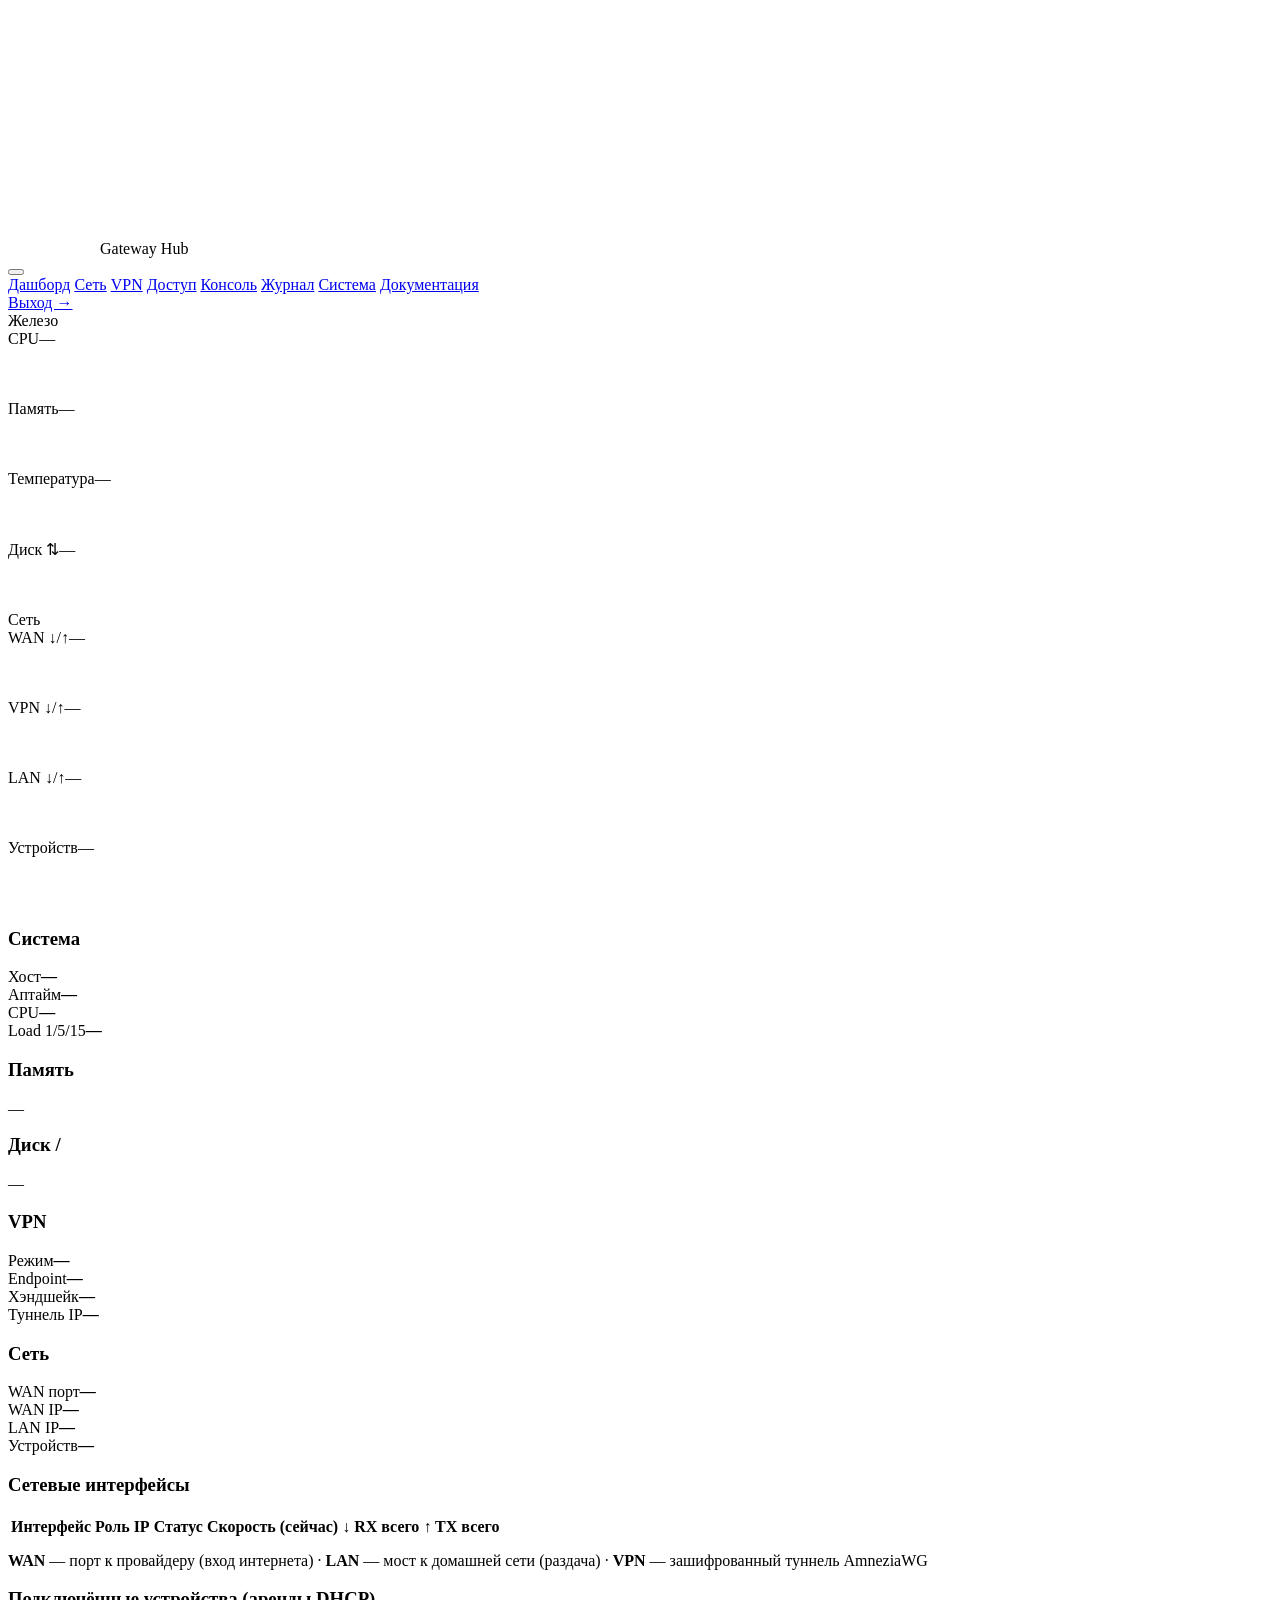
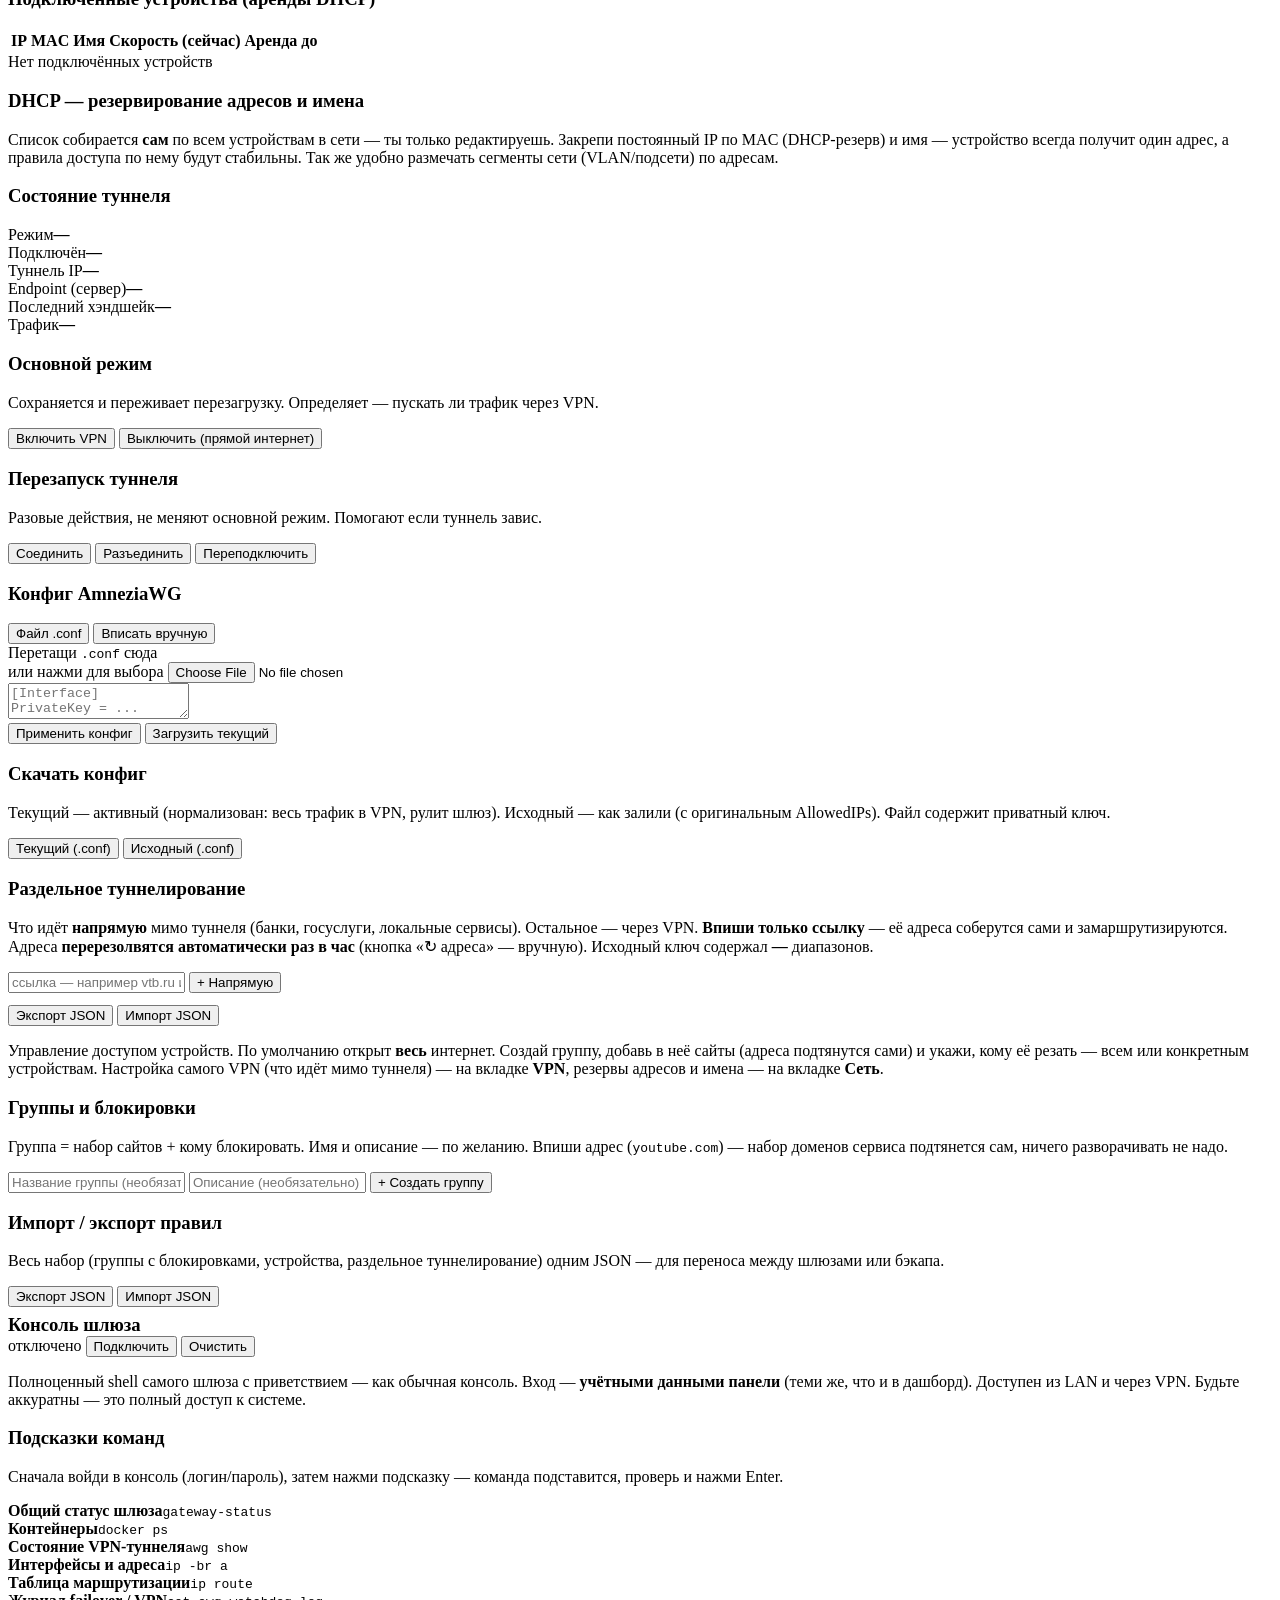
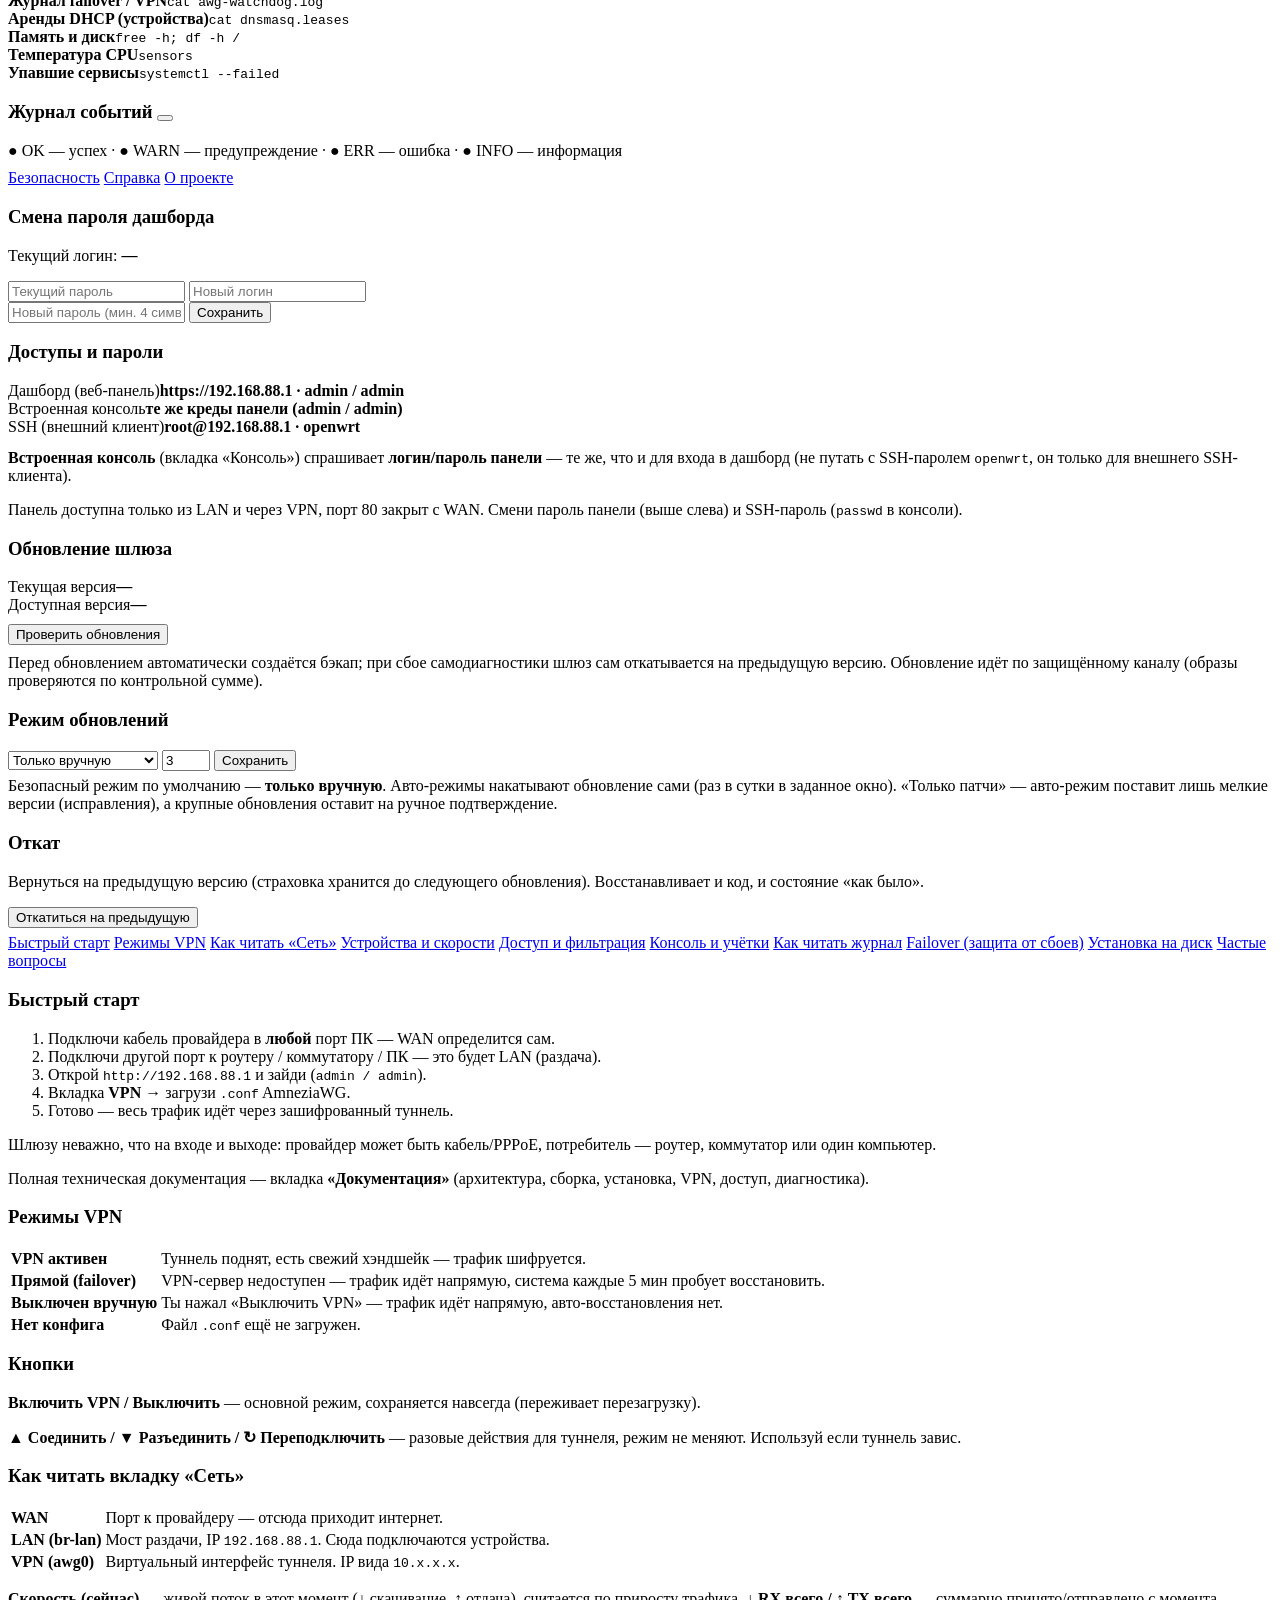
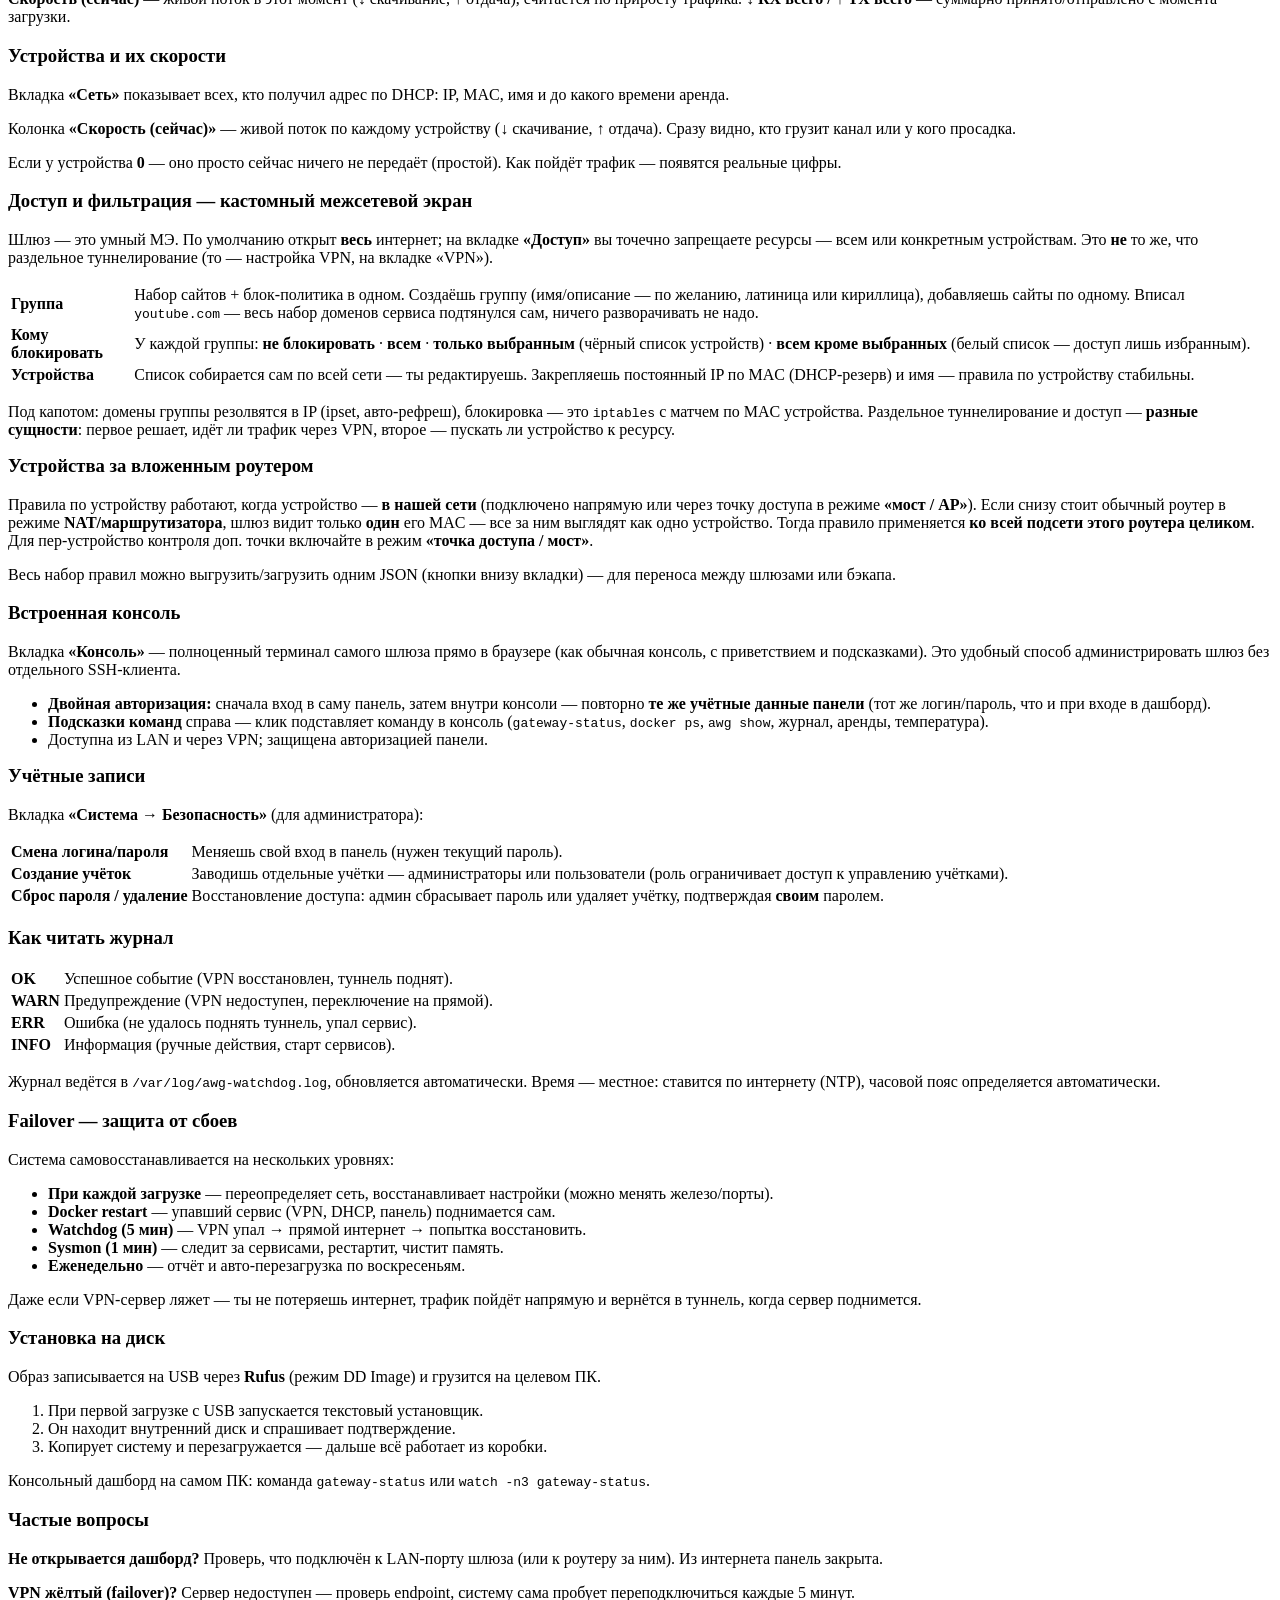
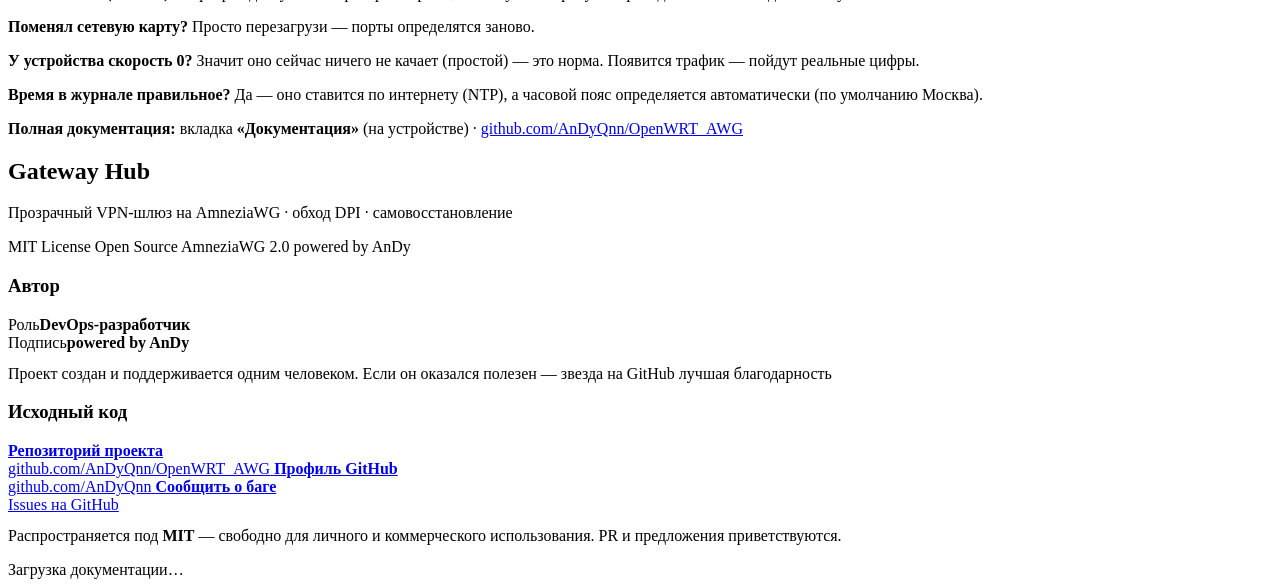
==== gateway/webui/static/index.html @ 94951dee "channel upd-code: v2.11.1 (2026-08-19)" ====
<!DOCTYPE html>
<html lang="ru">
<head>
    <meta charset="UTF-8">
    <meta name="viewport" content="width=device-width, initial-scale=1.0">
    <title>Gateway Hub</title>
    <link rel="stylesheet" href="/static/xterm.css">
    <link rel="stylesheet" href="/static/style.css">
</head>
<body>
<canvas id="fx-bg" class="fx-bg"></canvas>
<header class="topbar">
    <div class="brand"><canvas id="topbar-shield" class="topbar-shield" width="92" height="92"></canvas><span class="brand-text">Gateway Hub</span></div>
    <button id="nav-toggle" class="nav-toggle" aria-label="Меню"><span data-ic="menu"></span></button>
    <nav>
        <a href="#" data-tab="overview" class="active"><span data-ic="gauge"></span>Дашборд</a>
        <a href="#" data-tab="network"><span data-ic="split"></span>Сеть</a>
        <a href="#" data-tab="vpn"><span data-ic="lock"></span>VPN</a>
        <a href="#" data-tab="access"><span data-ic="shield"></span>Доступ</a>
        <a href="#" data-tab="console"><span data-ic="code"></span>Консоль</a>
        <a href="#" data-tab="logs"><span data-ic="list"></span>Журнал</a>
        <a href="#" data-tab="system"><span data-ic="gear"></span>Система</a>
        <a href="#" data-tab="docs"><span data-ic="book"></span>Документация</a>
    </nav>
    <div id="clock"></div>
    <a href="/logout" class="logout-btn">Выход →</a>
</header>

<main>
    <!-- ══ Дашборд ══ -->
    <section id="tab-overview" class="tab active">
        <div class="dash-section"><span data-ic="monitor"></span>Железо</div>
        <div class="kpi-row">
            <div class="kpi" data-accent="blue">
                <div class="kpi-top"><span class="kpi-label"><span data-ic="monitor"></span>CPU</span><span class="kpi-val" id="kpi-cpu">—</span></div>
                <canvas class="spark" id="spark-cpu" width="280" height="48"></canvas>
            </div>
            <div class="kpi" data-accent="purple">
                <div class="kpi-top"><span class="kpi-label"><span data-ic="box"></span>Память</span><span class="kpi-val" id="kpi-mem">—</span></div>
                <canvas class="spark" id="spark-mem" width="280" height="48"></canvas>
            </div>
            <div class="kpi" data-accent="amber">
                <div class="kpi-top"><span class="kpi-label"><span data-ic="warn"></span>Температура</span><span class="kpi-val" id="kpi-temp">—</span></div>
                <canvas class="spark" id="spark-temp" width="280" height="48"></canvas>
            </div>
            <div class="kpi" data-accent="green">
                <div class="kpi-top"><span class="kpi-label"><span data-ic="save"></span>Диск ⇅</span><span class="kpi-val small-val" id="kpi-disk">—</span></div>
                <canvas class="spark" id="spark-disk" width="280" height="48"></canvas>
            </div>
        </div>
        <div class="dash-section"><span data-ic="split"></span>Сеть</div>
        <div class="kpi-row">
            <div class="kpi" data-accent="green">
                <div class="kpi-top"><span class="kpi-label"><span data-ic="split"></span>WAN ↓/↑</span><span class="kpi-val small-val" id="kpi-net">—</span></div>
                <canvas class="spark" id="spark-net" width="280" height="48"></canvas>
            </div>
            <div class="kpi" data-accent="purple">
                <div class="kpi-top"><span class="kpi-label"><span data-ic="lock"></span>VPN ↓/↑</span><span class="kpi-val small-val" id="kpi-vpn">—</span></div>
                <canvas class="spark" id="spark-vpn" width="280" height="48"></canvas>
            </div>
            <div class="kpi" data-accent="blue">
                <div class="kpi-top"><span class="kpi-label"><span data-ic="monitor"></span>LAN ↓/↑</span><span class="kpi-val small-val" id="kpi-lan">—</span></div>
                <canvas class="spark" id="spark-lan" width="280" height="48"></canvas>
            </div>
            <div class="kpi" data-accent="amber">
                <div class="kpi-top"><span class="kpi-label"><span data-ic="user"></span>Устройств</span><span class="kpi-val" id="kpi-dev">—</span></div>
                <canvas class="spark" id="spark-dev" width="280" height="48"></canvas>
            </div>
        </div>
        <div class="grid">
            <div class="card">
                <h3>Система</h3>
                <div class="metric"><span>Хост</span><b id="sys-host">—</b></div>
                <div class="metric"><span>Аптайм</span><b id="sys-uptime">—</b></div>
                <div class="metric"><span>CPU</span><b id="sys-cpu">—</b></div>
                <div class="metric"><span>Load 1/5/15</span><b id="sys-load">—</b></div>
            </div>
            <div class="card">
                <h3>Память</h3>
                <div class="bar"><div id="mem-bar" class="bar-fill"></div></div>
                <div class="small" id="mem-text">—</div>
                <h3 style="margin-top:1rem">Диск /</h3>
                <div class="bar"><div id="disk-bar" class="bar-fill"></div></div>
                <div class="small" id="disk-text">—</div>
            </div>
            <div class="card vpn-summary">
                <h3>VPN <span id="vpn-dot" class="dot off"></span></h3>
                <div class="metric"><span>Режим</span><b id="ov-vpn-mode">—</b></div>
                <div class="metric"><span>Endpoint</span><b id="ov-vpn-endpoint">—</b></div>
                <div class="metric"><span>Хэндшейк</span><b id="ov-vpn-hs">—</b></div>
                <div class="metric"><span>Туннель IP</span><b id="ov-vpn-ip">—</b></div>
            </div>
            <div class="card">
                <h3>Сеть</h3>
                <div class="metric"><span>WAN порт</span><b id="ov-wan">—</b></div>
                <div class="metric"><span>WAN IP</span><b id="ov-wan-ip">—</b></div>
                <div class="metric"><span>LAN IP</span><b id="ov-lan-ip">—</b></div>
                <div class="metric"><span>Устройств</span><b id="ov-devices">—</b></div>
            </div>
        </div>

        <div class="dash-section" id="sec-section" style="display:none"><span data-ic="shield"></span>Безопасность</div>
        <div class="kpi-row sec-kpi-row" id="sec-kpi-row" style="display:none">
            <div class="kpi" data-accent="green" id="sec-tile-state">
                <div class="kpi-top"><span class="kpi-label"><span data-ic="shield"></span>Состояние <span class="seg-q" title="Уровень активной угрозы. Штатно — угроз нет (или атакующий уже заблокирован). Подозрение — 2+ неудачных входа от одного адреса за 10 мин. Атака — 5+ (идёт активный подбор, вот-вот блокировка). Как только адрес заблокирован — угроза нейтрализована, состояние снова Штатно.">?</span></span></div>
                <div class="sec-big" id="sec-level">—</div>
            </div>
            <div class="kpi" data-accent="amber">
                <div class="kpi-top"><span class="kpi-label"><span data-ic="bug"></span>Заблокировано IP <span class="seg-q" title="Адреса, с которых выполнялся подбор пароля — система заблокировала их в межсетевом экране. Блокируются только публичные адреса; локальная сеть и VPN не затрагиваются.">?</span></span></div>
                <div class="sec-big" id="sec-banned">0</div>
            </div>
            <div class="kpi" data-accent="blue">
                <div class="kpi-top"><span class="kpi-label"><span data-ic="lock"></span>Отбито с интернета <span class="seg-q" title="Пакеты, которые фаервол сбросил со стороны WAN — попытки достучаться до шлюза снаружи.">?</span></span></div>
                <div class="sec-big" id="sec-drops">0</div>
            </div>
            <div class="kpi" data-accent="purple">
                <div class="kpi-top"><span class="kpi-label"><span data-ic="user"></span>Неудачных входов <span class="seg-q" title="Сколько раз неверно вводили логин/пароль в панель.">?</span></span></div>
                <div class="sec-big" id="sec-fails">0</div>
            </div>
        </div>
        <div id="sec-banned-list" class="sec-banned-list" style="display:none"></div>
    </section>

    <!-- ══ Сеть (интерфейсы · подключённые · DHCP/VLAN) ══ -->
    <section id="tab-network" class="tab">
        <div class="card">
            <h3><span data-ic="split"></span>Сетевые интерфейсы</h3>
            <table id="netif-table">
                <thead><tr><th>Интерфейс</th><th>Роль</th><th>IP</th><th>Статус</th><th>Скорость (сейчас)</th><th>↓ RX всего</th><th>↑ TX всего</th></tr></thead>
                <tbody id="netif-body"></tbody>
            </table>
            <div class="small" style="margin-top:0.8rem">
                <b style="color:var(--accent)">WAN</b> — порт к провайдеру (вход интернета) ·
                <b style="color:var(--good)">LAN</b> — мост к домашней сети (раздача) ·
                <b style="color:var(--warn)">VPN</b> — зашифрованный туннель AmneziaWG
            </div>
        </div>

        <div class="card">
            <h3><span data-ic="monitor"></span>Подключённые устройства <span class="small">(аренды DHCP)</span></h3>
            <table id="dev-table">
                <thead><tr><th>IP</th><th>MAC</th><th>Имя</th><th>Скорость (сейчас)</th><th>Аренда до</th></tr></thead>
                <tbody id="dev-body"></tbody>
            </table>
            <div id="dev-empty" class="small">Нет подключённых устройств</div>
        </div>

        <div class="card">
            <h3><span data-ic="save"></span>DHCP — резервирование адресов и имена</h3>
            <p class="small">Список собирается <b>сам</b> по всем устройствам в сети — ты только редактируешь.
            Закрепи постоянный IP по MAC (DHCP-резерв) и имя — устройство всегда получит один адрес,
            а правила доступа по нему будут стабильны. Так же удобно размечать сегменты сети (VLAN/подсети) по адресам.</p>
            <div id="hosts-list" class="acc-list"></div>
        </div>
    </section>

    <!-- ══ VPN ══ -->
    <section id="tab-vpn" class="tab">
        <div class="grid">
            <div class="card">
                <h3>Состояние туннеля <span id="vpn-dot2" class="dot off"></span></h3>
                <div class="metric"><span>Режим</span><b id="vpn-mode">—</b></div>
                <div class="metric"><span>Подключён</span><b id="vpn-connected">—</b></div>
                <div class="metric"><span>Туннель IP</span><b id="vpn-ip">—</b></div>
                <div class="metric"><span>Endpoint (сервер)</span><b id="vpn-endpoint">—</b></div>
                <div class="metric"><span>Последний хэндшейк</span><b id="vpn-hs">—</b></div>
                <div class="metric"><span>Трафик</span><b id="vpn-transfer">—</b></div>

                <h3 style="margin-top:1.2rem">Основной режим</h3>
                <p class="small">Сохраняется и переживает перезагрузку. Определяет — пускать ли трафик через VPN.</p>
                <div class="btns">
                    <button class="success" onclick="vpnMode('vpn_enable')"><span data-ic="lock"></span> Включить VPN</button>
                    <button class="danger" onclick="vpnMode('vpn_disable')"><span data-ic="unlock"></span> Выключить (прямой интернет)</button>
                </div>

                <h3 style="margin-top:1.2rem">Перезапуск туннеля</h3>
                <p class="small">Разовые действия, не меняют основной режим. Помогают если туннель завис.</p>
                <div class="btns">
                    <button onclick="vpnAction('up')" title="Установить соединение с VPN-сервером"><span data-ic="power"></span> Соединить</button>
                    <button onclick="vpnAction('down')" title="Разорвать соединение с VPN-сервером"><span data-ic="plug"></span> Разъединить</button>
                    <button onclick="vpnAction('restart')" title="Разъединить и соединить заново"><span data-ic="refresh"></span> Переподключить</button>
                </div>
            </div>

            <div class="card">
                <h3>Конфиг AmneziaWG</h3>
                <div class="tabs-mini">
                    <button class="tab-mini active" data-ct="file" onclick="switchConfTab('file')">Файл .conf</button>
                    <button class="tab-mini" data-ct="text" onclick="switchConfTab('text')">Вписать вручную</button>
                </div>

                <div id="ct-file" class="ct-pane active">
                    <div id="drop" class="drop">
                        Перетащи <code>.conf</code> сюда<br>или нажми для выбора
                        <input type="file" id="conf-file" accept=".conf">
                    </div>
                </div>

                <div id="ct-text" class="ct-pane">
                    <textarea id="conf-textarea" class="conf-textarea" spellcheck="false"
                        placeholder="[Interface]&#10;PrivateKey = ...&#10;Address = 10.x.x.x/32&#10;Jc = ...&#10;&#10;[Peer]&#10;PublicKey = ...&#10;Endpoint = host:port&#10;AllowedIPs = 0.0.0.0/0"></textarea>
                    <div class="btns">
                        <button class="success" onclick="applyConfText()">Применить конфиг</button>
                        <button onclick="loadCurrentConf()">Загрузить текущий</button>
                    </div>
                </div>

                <div id="conf-result" class="small" style="margin-top:0.6rem"></div>

                <h3 style="margin-top:1.2rem">Скачать конфиг</h3>
                <p class="small">Текущий — активный (нормализован: весь трафик в VPN, рулит шлюз). Исходный — как залили (с оригинальным AllowedIPs). Файл содержит приватный ключ.</p>
                <div class="btns">
                    <button onclick="downloadConf('current')"><span data-ic="import"></span> Текущий (.conf)</button>
                    <button onclick="downloadConf('original')"><span data-ic="import"></span> Исходный (.conf)</button>
                </div>
            </div>

            <div class="card">
                <h3><span data-ic="split"></span>Раздельное туннелирование</h3>
                <p class="small">Что идёт <b style="color:var(--good)">напрямую</b> мимо туннеля (банки, госуслуги, локальные сервисы). Остальное — через VPN. <b>Впиши только ссылку</b> — её адреса соберутся сами и замаршрутизируются. Адреса <b>перерезолвятся автоматически раз в час</b> (кнопка «↻ адреса» — вручную). Исходный ключ содержал <b id="vpn-route-count">—</b> диапазонов.</p>
                <div class="grp-create">
                    <input type="text" id="split-new" class="access-input" placeholder="ссылка — например vtb.ru или gosuslugi.ru" onkeydown="if(event.key==='Enter')splitCreate()">
                    <button class="success" onclick="splitCreate()">+ Напрямую</button>
                </div>
                <div id="split-result" class="small" style="margin-top:.3rem"></div>
                <div id="split-list" class="acc-list"></div>

                <div class="btns" style="margin-top:.8rem">
                    <button type="button" onclick="splitExport()"><span data-ic="import"></span> Экспорт JSON</button>
                    <button type="button" class="filebtn" onclick="document.getElementById('split-import-file').click()"><span data-ic="upload"></span> Импорт JSON</button>
                    <input type="file" id="split-import-file" accept=".json,application/json" style="display:none">
                </div>
                <div id="split-import-result" class="small" style="margin-top:.4rem"></div>

                <details id="routed-box" style="margin-top:0.9rem; display:none">
                    <summary class="small">Обход, зашитый в ключ — <span id="routed-count">0</span> диапазонов (дырки)</summary>
                    <p class="small">Эти адреса в ключе шли <b style="color:var(--good)">напрямую</b> (дырки в AllowedIPs). При загрузке ключа они <b>собираются в список выше автоматически</b> — с дедупом и схлопыванием. Кнопка — пересобрать вручную.</p>
                    <div class="btns">
                        <button class="success" onclick="splitFromKey()"><span data-ic="import"></span> Собрать обход из ключа</button>
                    </div>
                    <div id="split-fromkey-result" class="small" style="margin-top:.3rem"></div>
                    <div id="routed-list" class="access-list" style="margin-top:.3rem"></div>
                </details>
            </div>
        </div>
    </section>

    <!-- ══ Доступ (межсетевой экран: группы + правила) ══ -->
    <section id="tab-access" class="tab">
        <p class="small access-intro">Управление доступом устройств. По умолчанию открыт <b>весь</b> интернет.
        Создай группу, добавь в неё сайты (адреса подтянутся сами) и укажи, кому её резать — всем или
        конкретным устройствам. Настройка самого VPN (что идёт мимо туннеля) — на вкладке <b>VPN</b>,
        резервы адресов и имена — на вкладке <b>Сеть</b>.</p>

        <div class="card">
            <h3><span data-ic="box"></span>Группы и блокировки</h3>
            <p class="small">Группа = набор сайтов + кому блокировать. Имя и описание — по желанию. Впиши адрес
            (<code>youtube.com</code>) — набор доменов сервиса подтянется сам, ничего разворачивать не надо.</p>
            <div class="grp-create">
                <input type="text" id="grp-new-name" class="access-input" placeholder="Название группы (необязательно)">
                <input type="text" id="grp-new-desc" class="access-input" placeholder="Описание (необязательно)">
                <button class="success" onclick="grpCreate()">+ Создать группу</button>
            </div>
            <div id="grp-create-result" class="small" style="margin-top:.4rem"></div>
            <div id="groups-list" class="acc-list"></div>
        </div>

        <div class="card">
            <h3><span data-ic="save"></span>Импорт / экспорт правил</h3>
            <p class="small">Весь набор (группы с блокировками, устройства, раздельное туннелирование) одним JSON — для переноса между шлюзами или бэкапа.</p>
            <div class="btns">
                <button type="button" onclick="accessExport()"><span data-ic="import"></span> Экспорт JSON</button>
                <button type="button" class="filebtn" onclick="document.getElementById('access-import-file').click()"><span data-ic="upload"></span> Импорт JSON</button>
                <input type="file" id="access-import-file" accept=".json,application/json" style="display:none">
            </div>
            <div id="import-result" class="small" style="margin-top:.4rem"></div>
        </div>
    </section>

    <!-- ══ Консоль (интерактивный терминал шлюза) ══ -->
    <section id="tab-console" class="tab">
        <div class="term-wrap">
            <div class="card term-card">
                <div class="term-head">
                    <h3 style="margin:0"><span data-ic="code"></span>Консоль шлюза</h3>
                    <span id="term-status" class="term-status off">отключено</span>
                    <span class="term-spacer"></span>
                    <button class="mini" id="term-connect-btn" onclick="termConnect()">Подключить</button>
                    <button class="mini" onclick="termClear()">Очистить</button>
                </div>
                <p class="small">Полноценный shell самого шлюза с приветствием — как обычная консоль. Вход —
                <b>учётными данными панели</b> (теми же, что и в дашборд). Доступен из LAN и через VPN.
                Будьте аккуратны — это полный доступ к системе.</p>
                <div id="terminal" class="terminal"></div>
            </div>

            <aside class="card term-hints">
                <h3><span data-ic="list"></span>Подсказки команд</h3>
                <p class="small">Сначала войди в консоль (логин/пароль), затем нажми подсказку — команда подставится, проверь и нажми Enter.</p>
                <div class="hint" onclick="termCmd('gateway-status')"><b>Общий статус шлюза</b><code class="hint-cmd">gateway-status</code></div>
                <div class="hint" onclick="termCmd('docker ps')"><b>Контейнеры</b><code class="hint-cmd">docker ps</code></div>
                <div class="hint" onclick="termCmd('docker exec gw-awg awg show')"><b>Состояние VPN-туннеля</b><code class="hint-cmd">awg show</code></div>
                <div class="hint" onclick="termCmd('ip -br a')"><b>Интерфейсы и адреса</b><code class="hint-cmd">ip -br a</code></div>
                <div class="hint" onclick="termCmd('ip route')"><b>Таблица маршрутизации</b><code class="hint-cmd">ip route</code></div>
                <div class="hint" onclick="termCmd('cat /var/log/awg-watchdog.log')"><b>Журнал failover / VPN</b><code class="hint-cmd">cat awg-watchdog.log</code></div>
                <div class="hint" onclick="termCmd('cat /var/lib/misc/dnsmasq.leases')"><b>Аренды DHCP (устройства)</b><code class="hint-cmd">cat dnsmasq.leases</code></div>
                <div class="hint" onclick="termCmd('free -h; df -h /')"><b>Память и диск</b><code class="hint-cmd">free -h; df -h /</code></div>
                <div class="hint" onclick="termCmd('sensors 2>/dev/null || cat /sys/class/thermal/thermal_zone*/temp')"><b>Температура CPU</b><code class="hint-cmd">sensors</code></div>
                <div class="hint" onclick="termCmd('systemctl --failed')"><b>Упавшие сервисы</b><code class="hint-cmd">systemctl --failed</code></div>
            </aside>
        </div>
    </section>

    <!-- ══ Журнал ══ -->
    <section id="tab-logs" class="tab">
        <div class="card" id="report-card" style="display:none">
            <h3><span data-ic="gauge"></span>Еженедельный отчёт</h3>
            <p class="small">Формируется автоматически по воскресеньям (аптайм VPN, failover, рестарты). Журнал самоочищается — ротация при росте свыше 1 МБ (последние 2000 строк).</p>
            <div class="grid">
                <div class="metric"><span>Аптайм VPN</span><b id="rep-uptime">—</b></div>
                <div class="metric"><span>Failover за период</span><b id="rep-failover">—</b></div>
                <div class="metric"><span>Восстановлений VPN</span><b id="rep-recovery">—</b></div>
                <div class="metric"><span>Рестартов сервисов</span><b id="rep-restarts">—</b></div>
                <div class="metric"><span>Устройств</span><b id="rep-devices">—</b></div>
                <div class="metric"><span>Сформирован</span><b id="rep-generated">—</b></div>
            </div>
        </div>
        <div class="card">
            <h3>Журнал событий <button class="mini" onclick="loadLogs()"><span data-ic="refresh"></span></button></h3>
            <div class="small" style="margin-bottom:0.6rem">
                <span style="color:var(--good)">●</span> OK — успех ·
                <span style="color:var(--warn)">●</span> WARN — предупреждение ·
                <span style="color:var(--bad)">●</span> ERR — ошибка ·
                <span style="color:var(--fg)">●</span> INFO — информация
            </div>
            <div id="log-box" class="log-box"></div>
        </div>
    </section>

    <!-- ══ Система (Безопасность · Справка · О проекте) ══ -->
    <section id="tab-system" class="tab">
        <div class="subnav" id="sys-subnav">
            <a href="#" class="subnav-link active" data-sys="security">Безопасность</a>
            <a href="#" class="subnav-link" data-sys="update" id="sys-update-link" style="display:none">Обновление</a>
            <a href="#" class="subnav-link" data-sys="help">Справка</a>
            <a href="#" class="subnav-link" data-sys="about">О проекте</a>
        </div>

        <!-- Безопасность -->
        <div class="sys-panel active" id="sys-security">
            <div class="grid">
                <div class="card" style="max-width:480px">
                    <h3><span data-ic="lock"></span>Смена пароля дашборда</h3>
                    <p class="small">Текущий логин: <b id="cur-user">—</b></p>
                    <form id="creds-form" onsubmit="changeCreds(event)">
                        <input type="password" id="cur-pass" placeholder="Текущий пароль" required>
                        <input type="text" id="new-user" placeholder="Новый логин" autocomplete="username" required>
                        <input type="password" id="new-pass" placeholder="Новый пароль (мин. 4 символа)" autocomplete="new-password" required>
                        <button type="submit" class="success">Сохранить</button>
                    </form>
                    <div id="creds-result" class="small" style="margin-top:0.8rem"></div>
                </div>
                <div class="card">
                    <h3><span data-ic="shield"></span>Доступы и пароли</h3>
                    <div class="metric"><span>Дашборд (веб-панель)</span><b>https://192.168.88.1 · admin / admin</b></div>
                    <div class="metric"><span>Встроенная консоль</span><b>те же креды панели (admin / admin)</b></div>
                    <div class="metric"><span>SSH (внешний клиент)</span><b>root@192.168.88.1 · openwrt</b></div>
                    <p class="small" style="margin-top:0.8rem">
                        <span data-ic="lock"></span> <b>Встроенная консоль</b> (вкладка «Консоль») спрашивает
                        <b>логин/пароль панели</b> — те же, что и для входа в дашборд (не путать с SSH-паролем
                        <code>openwrt</code>, он только для внешнего SSH-клиента).
                    </p>
                    <p class="small">
                        <span data-ic="warn"></span> Панель доступна только из LAN и через VPN, порт 80 закрыт с WAN.
                        Смени пароль панели (выше слева) и SSH-пароль (<code>passwd</code> в консоли).
                    </p>
                </div>
            </div>

            <div class="card" id="accounts-card" style="display:none; margin-top:1rem">
                <h3><span data-ic="user"></span>Учётные записи панели</h3>
                <p class="small">Заводите отдельные учётки для администраторов и пользователей. Сброс пароля
                и удаление подтверждаются <b>вашим паролем администратора</b> (восстановление доступа).</p>
                <div id="users-list" class="acc-list"></div>
                <h3 style="margin-top:1rem">Новая учётная запись</h3>
                <div class="grp-create">
                    <input type="text" id="nu-name" class="access-input" placeholder="Логин" autocomplete="off">
                    <input type="password" id="nu-pass" class="access-input" placeholder="Пароль (мин. 4)" autocomplete="new-password">
                    <select id="nu-role" class="access-input" style="flex:0 0 150px">
                        <option value="user">Модератор (только просмотр)</option>
                        <option value="admin">Администратор (полный доступ)</option>
                    </select>
                    <input type="password" id="nu-admin" class="access-input" placeholder="Ваш пароль (админ)" autocomplete="off">
                    <button class="success" onclick="userCreate()">+ Создать</button>
                </div>
                <div id="nu-result" class="small" style="margin-top:0.4rem"></div>
            </div>

            <div class="card" id="backups-card" style="display:none; margin-top:1rem">
                <h3><span data-ic="save"></span>Резервные копии</h3>
                <p class="small">Снимок состояния шлюза (VPN-конфиг и ключи, правила доступа, учётки, аренды DHCP).
                Создаётся <b>ежедневно автоматически</b> и перед обновлениями; можно создать вручную, скачать,
                восстановить или загрузить чужой. <span data-ic="warn"></span> Содержит <b>приватные ключи</b> — храните бережно.</p>
                <div class="btns">
                    <button class="success" onclick="backupCreate()"><span data-ic="save"></span> Создать бэкап</button>
                    <button class="filebtn" onclick="document.getElementById('backup-upload-file').click()"><span data-ic="upload"></span> Загрузить бэкап</button>
                    <input type="file" id="backup-upload-file" accept=".gz,application/gzip" style="display:none">
                </div>
                <div id="backup-result" class="small" style="margin-top:0.4rem"></div>
                <div id="backups-list" class="acc-list" style="margin-top:0.6rem"></div>
            </div>

            <div class="card" id="power-card" style="display:none; margin-top:1rem">
                <h3><span data-ic="power"></span>Питание и обслуживание</h3>
                <p class="small">Управление шлюзом из панели. Перезагрузка/выключение разрывают связь через
                туннель на время недоступности. Доступно только администратору, действия пишутся в журнал.</p>
                <div class="btns">
                    <button onclick="sysRestartServices()"><span data-ic="refresh"></span> Перезапустить сервисы</button>
                    <button class="danger" onclick="sysReboot()"><span data-ic="power"></span> Перезагрузить шлюз</button>
                    <button class="danger" onclick="sysPoweroff()"><span data-ic="plug"></span> Выключить шлюз</button>
                </div>
                <p class="small" style="margin-top:0.6rem"><span data-ic="warn"></span> <b>Перезапуск сервисов</b> — мягко
                (VPN/DHCP/панель, без перезагрузки ОС). <b>Перезагрузка</b> — шлюз вернётся сам через ~1–2 мин.
                <b>Выключение</b> — после него включить шлюз можно будет <b>только физически</b> (удалённо — нет),
                требует ввода слова «выключить».</p>
            </div>

            <div class="card" id="ssh-card" style="display:none; margin-top:1rem">
                <h3><span data-ic="code"></span>SSH-доступ (консоль администратора)</h3>
                <p class="small">Вход в shell сервера по SSH. Со стороны интернета (WAN) порт <b>закрыт фаерволом</b> —
                заходить только из локальной сети или через VPN-туннель. Нестандартный порт уменьшает шум от ботов.</p>
                <div class="grp-create" style="align-items:center">
                    <span class="small">Текущий порт:&nbsp;<b id="ssh-port-cur">—</b></span>
                    <input id="ssh-port-new" class="access-input" type="number" min="1" max="65535" placeholder="новый порт" style="flex:0 0 220px">
                    <button class="success" onclick="sshPortChange()"><span data-ic="save"></span> Изменить порт</button>
                </div>
                <div id="ssh-port-result" class="small" style="margin-top:0.4rem"></div>
                <p class="small" style="margin-top:0.4rem"><span data-ic="warn"></span> Смена порта подтверждается
                <b>паролем администратора</b>. Текущие SSH-сессии не оборвутся; новый порт — для новых подключений.
                После смены подключайся к новому порту: <code>ssh -p ПОРТ root@192.168.88.1</code>.</p>
            </div>

            <div class="card" id="console-card" style="display:none; margin-top:1rem">
                <h3><span data-ic="lock"></span>Консоль и SSH — пароль и ключи</h3>
                <p class="small">Доступ к shell сервера по SSH (логин <b>root</b>). Два способа входа — можно
                использовать любой или оба: по <b>паролю</b> или по <b>SSH-ключу</b>.</p>

                <h3 style="margin-top:.8rem; font-size:.95rem">Пароль root (для входа по SSH)</h3>
                <div class="grp-create">
                    <input type="password" id="root-pass-new" class="access-input" style="flex:0 0 240px" placeholder="новый пароль root (мин. 6)">
                    <button class="success" onclick="rootPassChange()"><span data-ic="save"></span> Сменить пароль</button>
                </div>
                <div id="root-pass-result" class="small" style="margin-top:.3rem"></div>

                <h3 style="margin-top:1rem; font-size:.95rem">SSH-ключи <span class="seg-q" title="Публичный ключ — это «замок», который кладётся на сервер; приватный (секретный) остаётся у тебя на компе. Сервер пускает того, у кого есть парный приватный ключ — пароль вводить не нужно. Это надёжнее пароля (нечего подобрать).">?</span></h3>
                <div id="ssh-keys-list" class="acc-list"></div>
                <div class="btns" style="margin-top:.6rem">
                    <button class="success" onclick="sshKeyGen()"><span data-ic="plus"></span> Сгенерировать ключ на сервере</button>
                </div>
                <p class="small" style="margin-top:.4rem">Проще всего — <b>сгенерировать ключ прямо здесь</b>: сервер создаст пару,
                публичную часть добавит сам, а <b>приватный файл скачается тебе</b> (на сервере он не хранится). Сохрани файл —
                им и заходишь: <code>ssh -i файл -p <b id="ssh-port-inline">…</b> root@192.168.88.1</code>.</p>
                <p class="small" style="margin-top:.5rem; opacity:.8">Либо вставь готовый публичный ключ (со своего компа,
                <code>ssh-keygen -t ed25519</code> → <code>~/.ssh/id_ed25519.pub</code>):</p>
                <div class="grp-create">
                    <input type="text" id="ssh-key-new" class="access-input" style="flex:1 1 320px" placeholder="ssh-ed25519 AAAA… комментарий">
                    <button onclick="sshKeyAdd()"><span data-ic="plus"></span> Добавить ключ</button>
                </div>
                <div id="ssh-key-result" class="small" style="margin-top:.3rem"></div>
                <p class="small" style="margin-top:.5rem"><span data-ic="warn"></span> Смена пароля root подтверждается
                <b>паролем администратора панели</b>. SSH со стороны интернета закрыт фаерволом — вход только из локальной
                сети или через VPN.</p>
            </div>
        </div>

        <!-- Обновление -->
        <div class="sys-panel" id="sys-update">
            <div class="card">
                <h3><span data-ic="refresh"></span>Обновление шлюза</h3>
                <div class="metric"><span>Текущая версия</span><b id="upd-current">—</b></div>
                <div class="metric"><span>Доступная версия</span><b id="upd-available">—</b></div>
                <div id="upd-changelog" class="small" style="margin:0.4rem 0; display:none"></div>
                <div class="btns" style="margin-top:0.6rem">
                    <button onclick="updateCheck()"><span data-ic="refresh"></span> Проверить обновления</button>
                    <button class="success" id="upd-apply-btn" onclick="updateApply()" style="display:none"><span data-ic="download"></span> Обновить сейчас</button>
                </div>
                <div id="upd-progress" class="small" style="margin-top:0.6rem"></div>
                <p class="small" style="margin-top:0.4rem"><span data-ic="shield"></span> Перед обновлением автоматически
                создаётся бэкап; при сбое самодиагностики шлюз сам откатывается на предыдущую версию. Обновление
                идёт по защищённому каналу (образы проверяются по контрольной сумме).</p>
            </div>

            <div class="card" style="margin-top:1rem">
                <h3><span data-ic="gear"></span>Режим обновлений</h3>
                <div class="grp-create" style="flex-wrap:wrap">
                    <select id="upd-mode" class="access-input" style="flex:0 0 200px" onchange="updateModeUi()">
                        <option value="manual">Только вручную</option>
                        <option value="nightly">Ночью (04:00–05:00)</option>
                        <option value="scheduled">По расписанию</option>
                    </select>
                    <input type="time" id="upd-time" class="access-input" style="flex:0 0 130px; display:none" value="04:30">
                    <span id="upd-level-lbl" class="small" style="display:none; align-self:center">Ставить:</span>
                    <select id="upd-level" class="access-input" style="flex:0 0 210px; display:none"
                            title="Все версии — любые обновления. Только патчи — мелкие (X.Y.*), без крупных изменений.">
                        <option value="all">Все версии (вкл. крупные)</option>
                        <option value="patch">Только патчи (мелкие X.Y.*)</option>
                    </select>
                    <input type="number" id="upd-keep" class="access-input" style="flex:0 0 150px" min="1" max="20" value="3" title="Сколько резервных копий хранить">
                    <button class="success" onclick="updateConfigSave()">Сохранить</button>
                </div>
                <div id="upd-cfg-result" class="small" style="margin-top:0.4rem"></div>
                <p class="small" style="margin-top:0.4rem"><span data-ic="warn"></span> Безопасный режим по умолчанию —
                <b>только вручную</b>. Авто-режимы накатывают обновление сами (раз в сутки в заданное окно).
                «Только патчи» — авто-режим поставит лишь мелкие версии (исправления), а крупные обновления оставит на ручное подтверждение.</p>
            </div>

            <div class="card" style="margin-top:1rem">
                <h3><span data-ic="undo"></span>Откат</h3>
                <p class="small">Вернуться на предыдущую версию (страховка хранится до следующего обновления).
                Восстанавливает и код, и состояние «как было».</p>
                <button class="danger" onclick="updateRollback()"><span data-ic="undo"></span> Откатиться на предыдущую</button>
                <div id="upd-rollback-result" class="small" style="margin-top:0.4rem"></div>
            </div>
        </div>

        <!-- Справка -->
        <div class="sys-panel" id="sys-help">
            <div class="help-nav">
                <a href="#" class="help-link active" data-help="start">Быстрый старт</a>
                <a href="#" class="help-link" data-help="vpn-modes">Режимы VPN</a>
                <a href="#" class="help-link" data-help="network">Как читать «Сеть»</a>
                <a href="#" class="help-link" data-help="devices">Устройства и скорости</a>
                <a href="#" class="help-link" data-help="access">Доступ и фильтрация</a>
                <a href="#" class="help-link" data-help="console">Консоль и учётки</a>
                <a href="#" class="help-link" data-help="logs">Как читать журнал</a>
                <a href="#" class="help-link" data-help="failover">Failover (защита от сбоев)</a>
                <a href="#" class="help-link" data-help="install">Установка на диск</a>
                <a href="#" class="help-link" data-help="faq">Частые вопросы</a>
            </div>

            <div class="help-content">
                <div class="help-block active" id="help-start">
                    <h3>Быстрый старт</h3>
                    <ol>
                        <li>Подключи кабель провайдера в <b>любой</b> порт ПК — WAN определится сам.</li>
                        <li>Подключи другой порт к роутеру / коммутатору / ПК — это будет LAN (раздача).</li>
                        <li>Открой <code>http://192.168.88.1</code> и зайди (<code>admin / admin</code>).</li>
                        <li>Вкладка <b>VPN</b> → загрузи <code>.conf</code> AmneziaWG.</li>
                        <li>Готово — весь трафик идёт через зашифрованный туннель.</li>
                    </ol>
                    <p class="small">Шлюзу неважно, что на входе и выходе: провайдер может быть кабель/PPPoE, потребитель — роутер, коммутатор или один компьютер.</p>
                    <p class="small"><span data-ic="book"></span> Полная техническая документация — вкладка <b>«Документация»</b> (архитектура, сборка, установка, VPN, доступ, диагностика).</p>
                </div>

                <div class="help-block" id="help-vpn-modes">
                    <h3>Режимы VPN</h3>
                    <table class="help-table">
                        <tr><td><b style="color:var(--good)">VPN активен</b></td><td>Туннель поднят, есть свежий хэндшейк — трафик шифруется.</td></tr>
                        <tr><td><b style="color:var(--warn)">Прямой (failover)</b></td><td>VPN-сервер недоступен — трафик идёт напрямую, система каждые 5 мин пробует восстановить.</td></tr>
                        <tr><td><b style="color:var(--muted)">Выключен вручную</b></td><td>Ты нажал «Выключить VPN» — трафик идёт напрямую, авто-восстановления нет.</td></tr>
                        <tr><td><b>Нет конфига</b></td><td>Файл <code>.conf</code> ещё не загружен.</td></tr>
                    </table>
                    <h3 style="margin-top:1rem">Кнопки</h3>
                    <p><b><span data-ic="lock"></span> Включить VPN / <span data-ic="unlock"></span> Выключить</b> — основной режим, сохраняется навсегда (переживает перезагрузку).</p>
                    <p><b>▲ Соединить / ▼ Разъединить / ↻ Переподключить</b> — разовые действия для туннеля, режим не меняют. Используй если туннель завис.</p>
                </div>

                <div class="help-block" id="help-network">
                    <h3>Как читать вкладку «Сеть»</h3>
                    <table class="help-table">
                        <tr><td><b style="color:var(--accent)">WAN</b></td><td>Порт к провайдеру — отсюда приходит интернет.</td></tr>
                        <tr><td><b style="color:var(--good)">LAN (br-lan)</b></td><td>Мост раздачи, IP <code>192.168.88.1</code>. Сюда подключаются устройства.</td></tr>
                        <tr><td><b style="color:var(--warn)">VPN (awg0)</b></td><td>Виртуальный интерфейс туннеля. IP вида <code>10.x.x.x</code>.</td></tr>
                    </table>
                    <p class="small"><b>Скорость (сейчас)</b> — живой поток в этот момент (<span style="color:var(--good)">↓</span> скачивание, <span style="color:var(--accent)">↑</span> отдача), считается по приросту трафика. <b>↓ RX всего / ↑ TX всего</b> — суммарно принято/отправлено с момента загрузки.</p>
                </div>

                <div class="help-block" id="help-devices">
                    <h3>Устройства и их скорости</h3>
                    <p>Вкладка <b>«Сеть»</b> показывает всех, кто получил адрес по DHCP: IP, MAC, имя и до какого времени аренда.</p>
                    <p>Колонка <b>«Скорость (сейчас)»</b> — живой поток по каждому устройству (<span style="color:var(--good)">↓</span> скачивание, <span style="color:var(--accent)">↑</span> отдача). Сразу видно, кто грузит канал или у кого просадка.</p>
                    <p class="small">Если у устройства <b>0</b> — оно просто сейчас ничего не передаёт (простой). Как пойдёт трафик — появятся реальные цифры.</p>
                </div>

                <div class="help-block" id="help-access">
                    <h3>Доступ и фильтрация — кастомный межсетевой экран</h3>
                    <p>Шлюз — это умный МЭ. По умолчанию открыт <b>весь</b> интернет; на вкладке
                    <b>«Доступ»</b> вы точечно запрещаете ресурсы — всем или конкретным устройствам.
                    Это <b>не</b> то же, что раздельное туннелирование (то — настройка VPN, на вкладке «VPN»).</p>
                    <table class="help-table">
                        <tr><td><b>Группа</b></td><td>Набор сайтов + блок-политика в одном. Создаёшь группу (имя/описание — по желанию, латиница или кириллица), добавляешь сайты по одному. Вписал <code>youtube.com</code> — весь набор доменов сервиса подтянулся сам, ничего разворачивать не надо.</td></tr>
                        <tr><td><b>Кому блокировать</b></td><td>У каждой группы: <b>не блокировать</b> · <b>всем</b> · <b>только выбранным</b> (чёрный список устройств) · <b>всем кроме выбранных</b> (белый список — доступ лишь избранным).</td></tr>
                        <tr><td><b>Устройства</b></td><td>Список собирается сам по всей сети — ты редактируешь. Закрепляешь постоянный IP по MAC (DHCP-резерв) и имя — правила по устройству стабильны.</td></tr>
                    </table>
                    <p class="small">Под капотом: домены группы резолвятся в IP (ipset, авто-рефреш), блокировка — это
                    <code>iptables</code> с матчем по MAC устройства. Раздельное туннелирование и доступ — <b>разные сущности</b>:
                    первое решает, идёт ли трафик через VPN, второе — пускать ли устройство к ресурсу.</p>
                    <h3 style="margin-top:1rem"><span data-ic="warn"></span> Устройства за вложенным роутером</h3>
                    <p>Правила по устройству работают, когда устройство — <b>в нашей сети</b> (подключено напрямую
                    или через точку доступа в режиме <b>«мост / AP»</b>). Если снизу стоит обычный роутер в режиме
                    <b>NAT/маршрутизатора</b>, шлюз видит только <b>один</b> его MAC — все за ним выглядят как одно
                    устройство. Тогда правило применяется <b>ко всей подсети этого роутера целиком</b>. Для пер-устройство
                    контроля доп. точки включайте в режим <b>«точка доступа / мост»</b>.</p>
                    <p class="small">Весь набор правил можно выгрузить/загрузить одним JSON (кнопки внизу вкладки) —
                    для переноса между шлюзами или бэкапа.</p>
                </div>

                <div class="help-block" id="help-console">
                    <h3><span data-ic="code"></span>Встроенная консоль</h3>
                    <p>Вкладка <b>«Консоль»</b> — полноценный терминал самого шлюза прямо в браузере
                    (как обычная консоль, с приветствием и подсказками). Это удобный способ
                    администрировать шлюз без отдельного SSH-клиента.</p>
                    <ul>
                        <li><b>Двойная авторизация:</b> сначала вход в саму панель, затем внутри консоли —
                        повторно <b>те же учётные данные панели</b> (тот же логин/пароль, что и при входе в дашборд).</li>
                        <li><b>Подсказки команд</b> справа — клик подставляет команду в консоль
                        (<code>gateway-status</code>, <code>docker ps</code>, <code>awg show</code>, журнал, аренды, температура).</li>
                        <li>Доступна из LAN и через VPN; защищена авторизацией панели.</li>
                    </ul>
                    <h3 style="margin-top:1rem"><span data-ic="user"></span>Учётные записи</h3>
                    <p>Вкладка <b>«Система → Безопасность»</b> (для администратора):</p>
                    <table class="help-table">
                        <tr><td><b>Смена логина/пароля</b></td><td>Меняешь свой вход в панель (нужен текущий пароль).</td></tr>
                        <tr><td><b>Создание учёток</b></td><td>Заводишь отдельные учётки — администраторы или пользователи (роль ограничивает доступ к управлению учётками).</td></tr>
                        <tr><td><b>Сброс пароля / удаление</b></td><td>Восстановление доступа: админ сбрасывает пароль или удаляет учётку, подтверждая <b>своим</b> паролем.</td></tr>
                    </table>
                </div>

                <div class="help-block" id="help-logs">
                    <h3>Как читать журнал</h3>
                    <table class="help-table">
                        <tr><td><b style="color:var(--good)">OK</b></td><td>Успешное событие (VPN восстановлен, туннель поднят).</td></tr>
                        <tr><td><b style="color:var(--warn)">WARN</b></td><td>Предупреждение (VPN недоступен, переключение на прямой).</td></tr>
                        <tr><td><b style="color:var(--bad)">ERR</b></td><td>Ошибка (не удалось поднять туннель, упал сервис).</td></tr>
                        <tr><td><b>INFO</b></td><td>Информация (ручные действия, старт сервисов).</td></tr>
                    </table>
                    <p class="small">Журнал ведётся в <code>/var/log/awg-watchdog.log</code>, обновляется автоматически. Время — местное: ставится по интернету (NTP), часовой пояс определяется автоматически.</p>
                </div>

                <div class="help-block" id="help-failover">
                    <h3>Failover — защита от сбоев</h3>
                    <p>Система самовосстанавливается на нескольких уровнях:</p>
                    <ul>
                        <li><b>При каждой загрузке</b> — переопределяет сеть, восстанавливает настройки (можно менять железо/порты).</li>
                        <li><b>Docker restart</b> — упавший сервис (VPN, DHCP, панель) поднимается сам.</li>
                        <li><b>Watchdog (5 мин)</b> — VPN упал → прямой интернет → попытка восстановить.</li>
                        <li><b>Sysmon (1 мин)</b> — следит за сервисами, рестартит, чистит память.</li>
                        <li><b>Еженедельно</b> — отчёт и авто-перезагрузка по воскресеньям.</li>
                    </ul>
                    <p class="small">Даже если VPN-сервер ляжет — ты не потеряешь интернет, трафик пойдёт напрямую и вернётся в туннель, когда сервер поднимется.</p>
                </div>

                <div class="help-block" id="help-install">
                    <h3>Установка на диск</h3>
                    <p>Образ записывается на USB через <b>Rufus</b> (режим DD Image) и грузится на целевом ПК.</p>
                    <ol>
                        <li>При первой загрузке с USB запускается текстовый установщик.</li>
                        <li>Он находит внутренний диск и спрашивает подтверждение.</li>
                        <li>Копирует систему и перезагружается — дальше всё работает из коробки.</li>
                    </ol>
                    <p class="small">Консольный дашборд на самом ПК: команда <code>gateway-status</code> или <code>watch -n3 gateway-status</code>.</p>
                </div>

                <div class="help-block" id="help-faq">
                    <h3>Частые вопросы</h3>
                    <p><b>Не открывается дашборд?</b> Проверь, что подключён к LAN-порту шлюза (или к роутеру за ним). Из интернета панель закрыта.</p>
                    <p><b>VPN жёлтый (failover)?</b> Сервер недоступен — проверь endpoint, систему сама пробует переподключиться каждые 5 минут.</p>
                    <p><b>Поменял сетевую карту?</b> Просто перезагрузи — порты определятся заново.</p>
                    <p><b>У устройства скорость 0?</b> Значит оно сейчас ничего не качает (простой) — это норма. Появится трафик — пойдут реальные цифры.</p>
                    <p><b>Время в журнале правильное?</b> Да — оно ставится по интернету (NTP), а часовой пояс определяется автоматически (по умолчанию Москва).</p>
                    <p><b>Полная документация:</b> вкладка <b>«Документация»</b> (на устройстве) · <a href="https://github.com/AnDyQnn/OpenWRT_AWG" target="_blank">github.com/AnDyQnn/OpenWRT_AWG</a></p>
                </div>
            </div>
        </div>

        <!-- О проекте -->
        <div class="sys-panel" id="sys-about">
            <div class="support-hero">
                <div class="support-logo"><span data-ic="shield"></span></div>
                <h2>Gateway Hub</h2>
                <p class="support-tagline">Прозрачный VPN-шлюз на AmneziaWG · обход DPI · самовосстановление</p>
                <div class="support-badges">
                    <span class="badge">MIT License</span>
                    <span class="badge">Open Source</span>
                    <span class="badge">AmneziaWG 2.0</span>
                    <span class="badge">powered by AnDy</span>
                </div>
            </div>

            <div class="grid">
                <div class="card">
                    <h3><span data-ic="user"></span>Автор</h3>
                    <div class="metric"><span>Роль</span><b>DevOps-разработчик</b></div>
                    <div class="metric"><span>Подпись</span><b style="color:var(--accent)">powered by AnDy</b></div>
                    <p class="small" style="margin-top:0.8rem">
                        Проект создан и поддерживается одним человеком. Если он оказался полезен —
                        звезда на GitHub лучшая благодарность <span data-ic="star"></span>
                    </p>
                </div>
                <div class="card">
                    <h3><span data-ic="github"></span>Исходный код</h3>
                    <a class="contact-row" href="https://github.com/AnDyQnn/OpenWRT_AWG" target="_blank">
                        <span class="contact-ico"><span data-ic="star"></span></span>
                        <span><b>Репозиторий проекта</b><br><span class="small">github.com/AnDyQnn/OpenWRT_AWG</span></span>
                    </a>
                    <a class="contact-row" href="https://github.com/AnDyQnn/" target="_blank">
                        <span class="contact-ico"><span data-ic="code"></span></span>
                        <span><b>Профиль GitHub</b><br><span class="small">github.com/AnDyQnn</span></span>
                    </a>
                    <a class="contact-row" href="https://github.com/AnDyQnn/OpenWRT_AWG/issues" target="_blank">
                        <span class="contact-ico"><span data-ic="bug"></span></span>
                        <span><b>Сообщить о баге</b><br><span class="small">Issues на GitHub</span></span>
                    </a>
                    <p class="small" style="margin-top:0.8rem">
                        Распространяется под <b>MIT</b> — свободно для личного и коммерческого использования.
                        PR и предложения приветствуются.
                    </p>
                </div>
            </div>
        </div>
    </section>

    <!-- ══ Документация ══ -->
    <section id="tab-docs" class="tab">
        <div class="doc-nav" id="doc-nav"></div>
        <div class="card doc-content" id="doc-content"><div class="small">Загрузка документации…</div></div>
    </section>
</main>

<!-- Уведомления (тосты) и модалка подтверждения — без браузерного UX -->
<div id="toast-wrap" class="toast-wrap"></div>
<div id="modal-back" class="modal-back" style="display:none">
    <div class="modal">
        <div id="modal-title" class="modal-title">Подтверждение</div>
        <div id="modal-msg" class="modal-msg"></div>
        <input id="modal-input" class="modal-input" style="display:none">
        <div class="modal-btns">
            <button id="modal-cancel" type="button">Отмена</button>
            <button id="modal-ok" type="button" class="danger">Удалить</button>
        </div>
    </div>
</div>

<script src="/static/xterm.js"></script>
<script src="/static/xterm-addon-fit.js"></script>
<script src="/static/fx.js"></script>
<script>
    GWFX.background(document.getElementById('fx-bg'), 'mid');
    GWFX.runShield(document.getElementById('topbar-shield'));
    GWFX.favicon();
    GWFX.icons(document);
    // под-навигация вкладки «Система»
    document.querySelectorAll('.subnav-link[data-sys]').forEach(a => {
        a.addEventListener('click', e => {
            e.preventDefault();
            document.querySelectorAll('.subnav-link').forEach(x => x.classList.remove('active'));
            document.querySelectorAll('.sys-panel').forEach(x => x.classList.remove('active'));
            a.classList.add('active');
            document.getElementById('sys-' + a.dataset.sys).classList.add('active');
        });
    });
</script>
<script src="/static/app.js"></script>
</body>
</html>
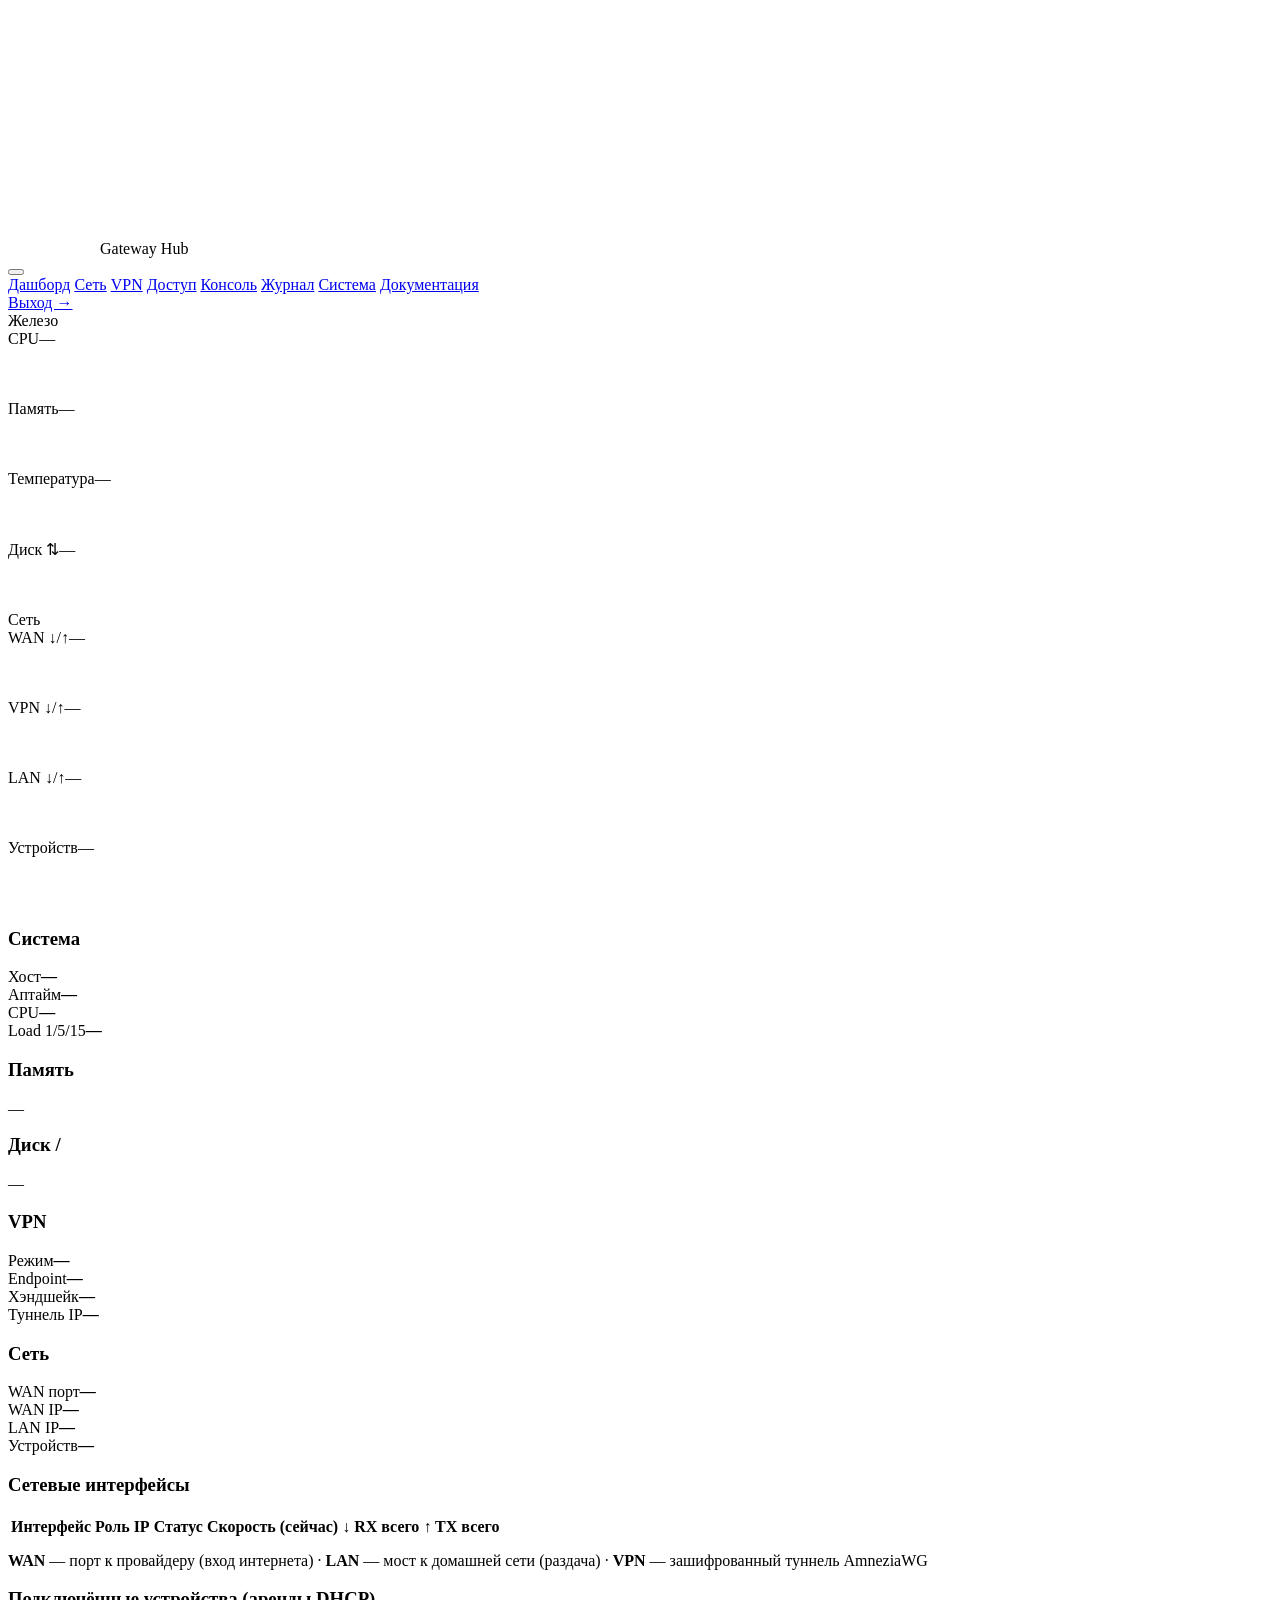
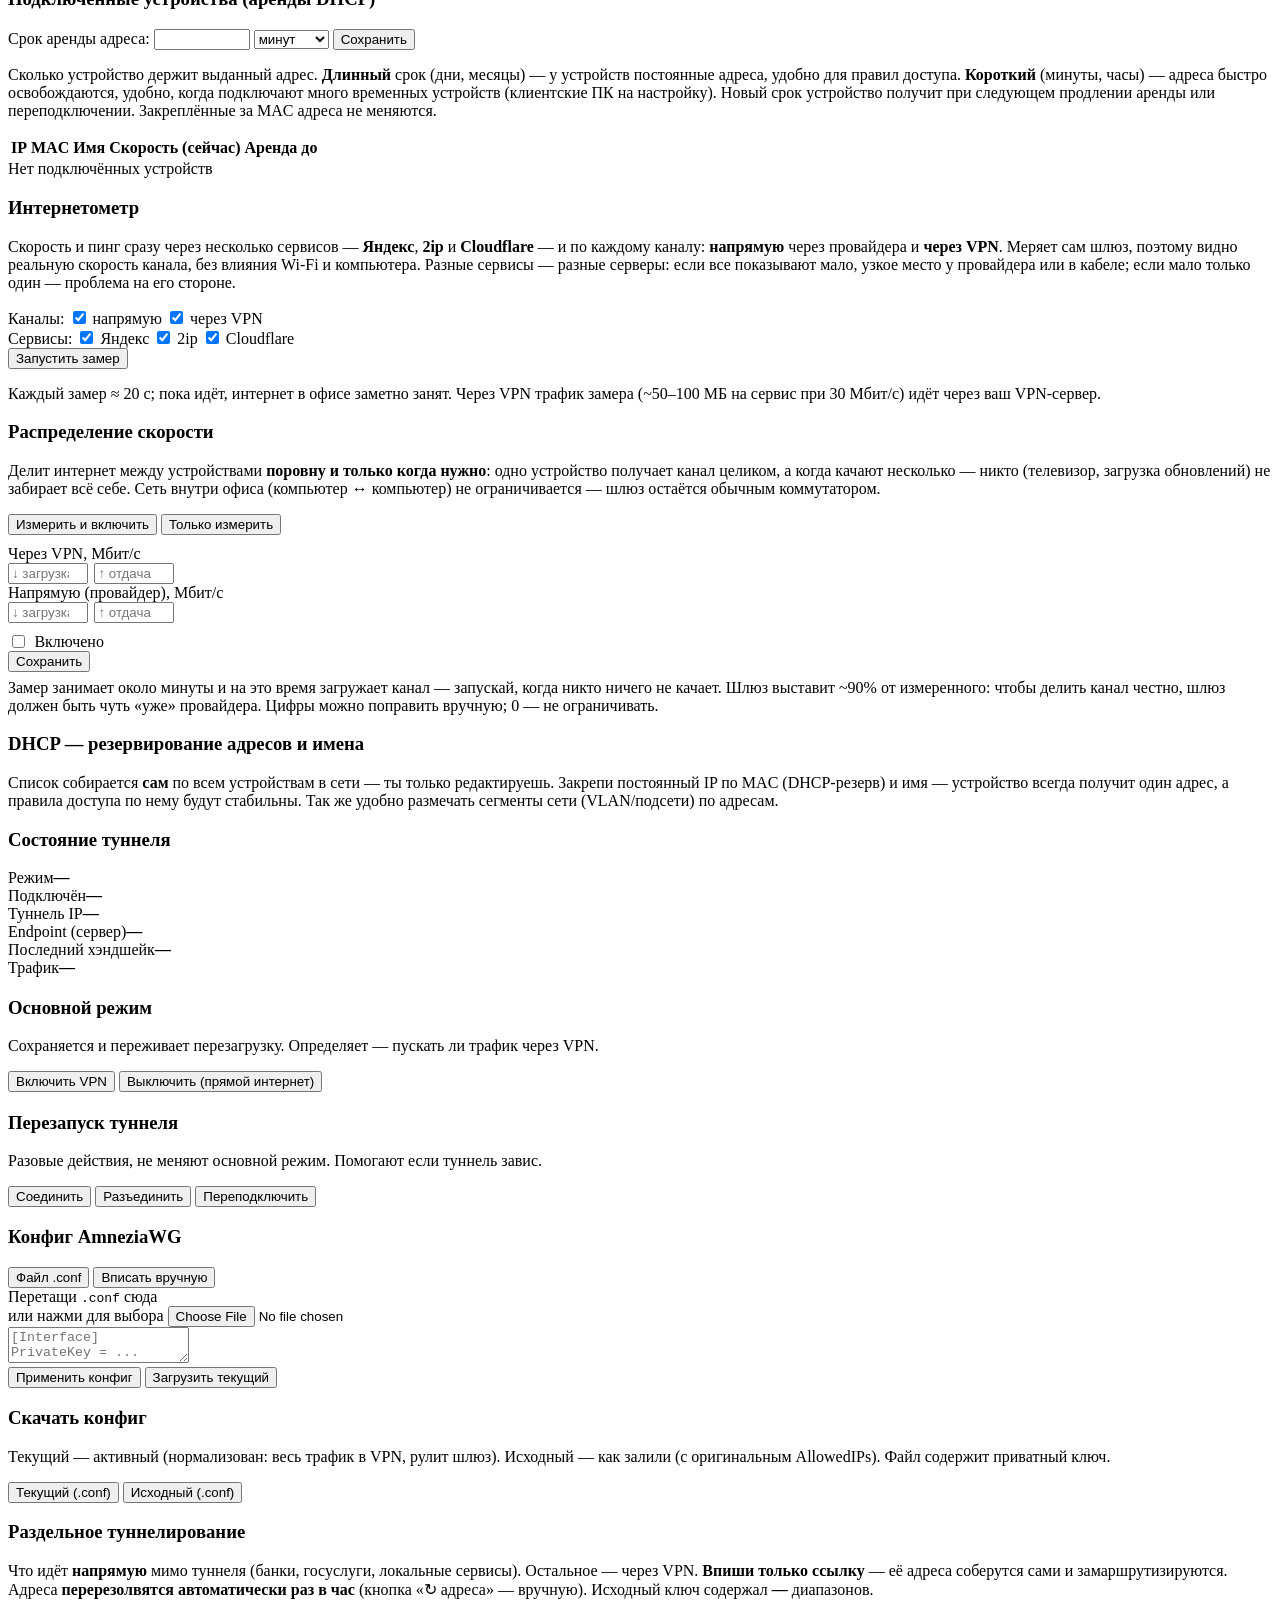
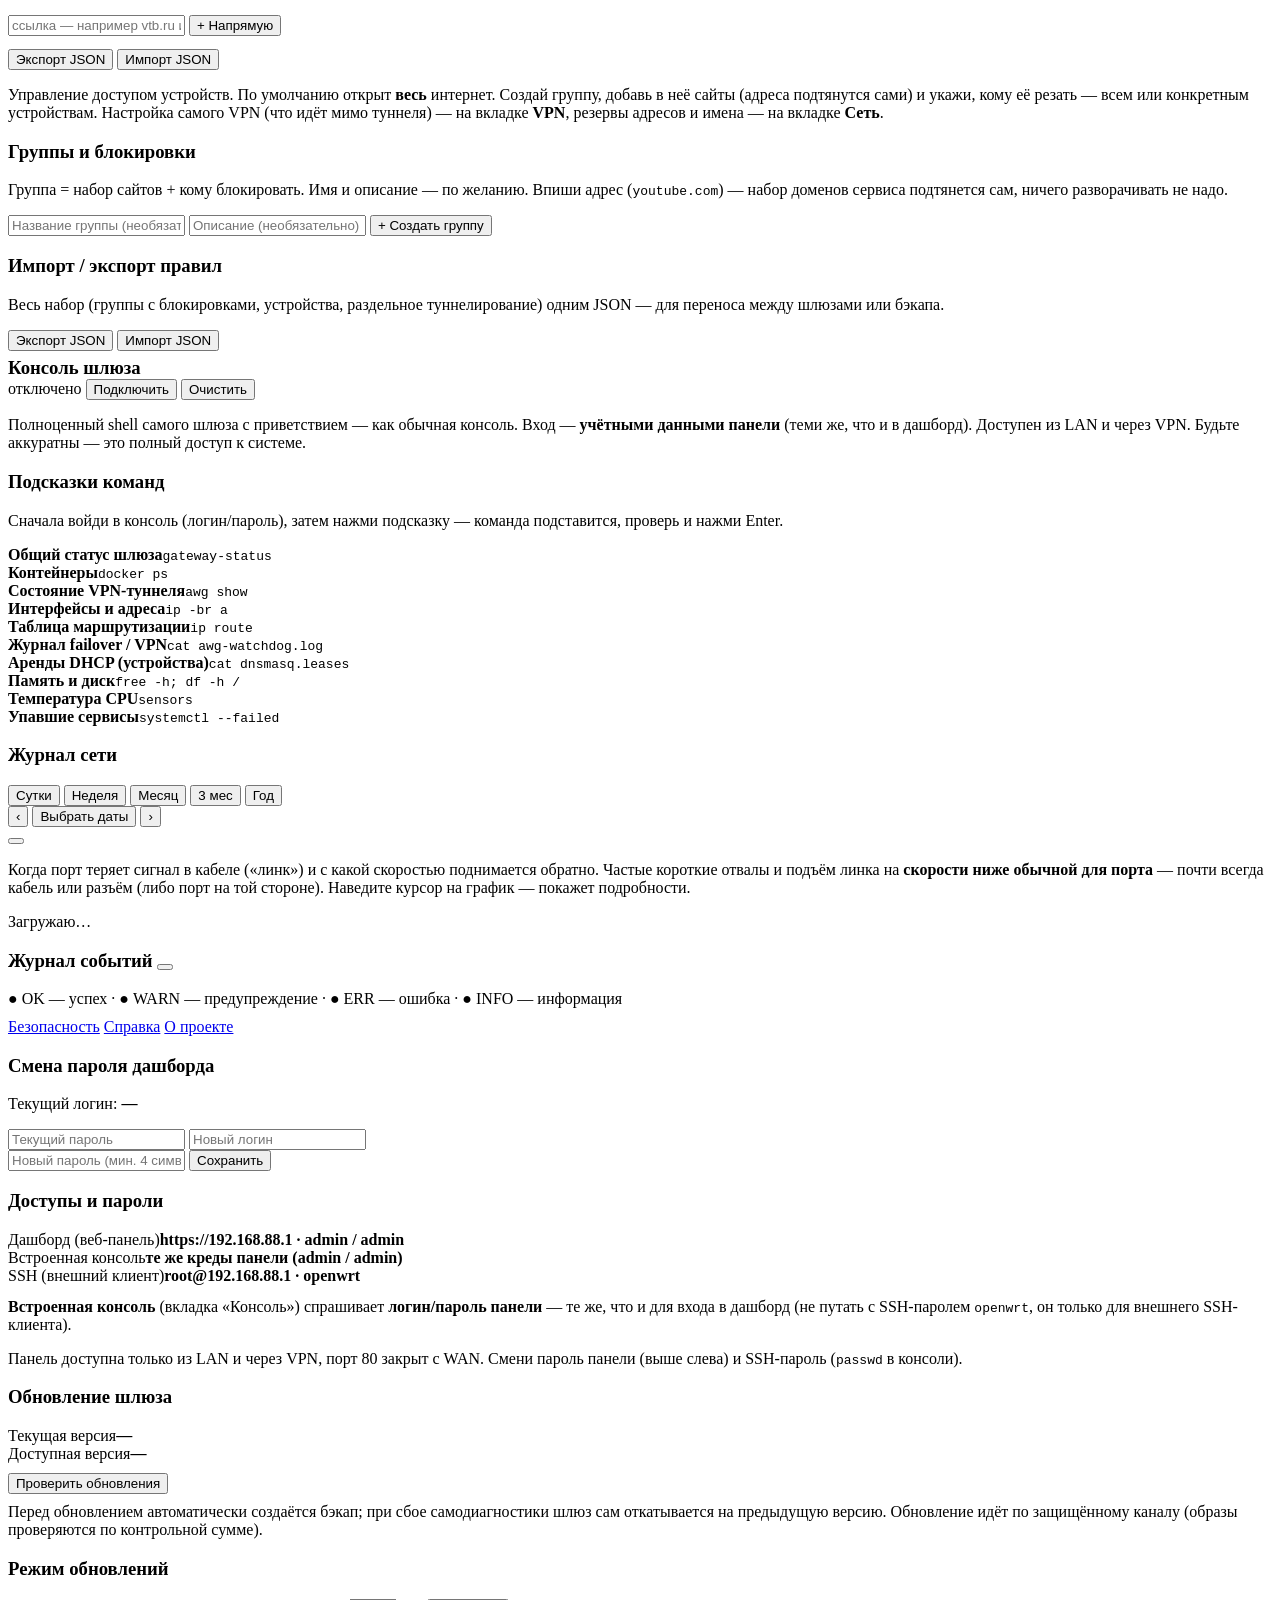
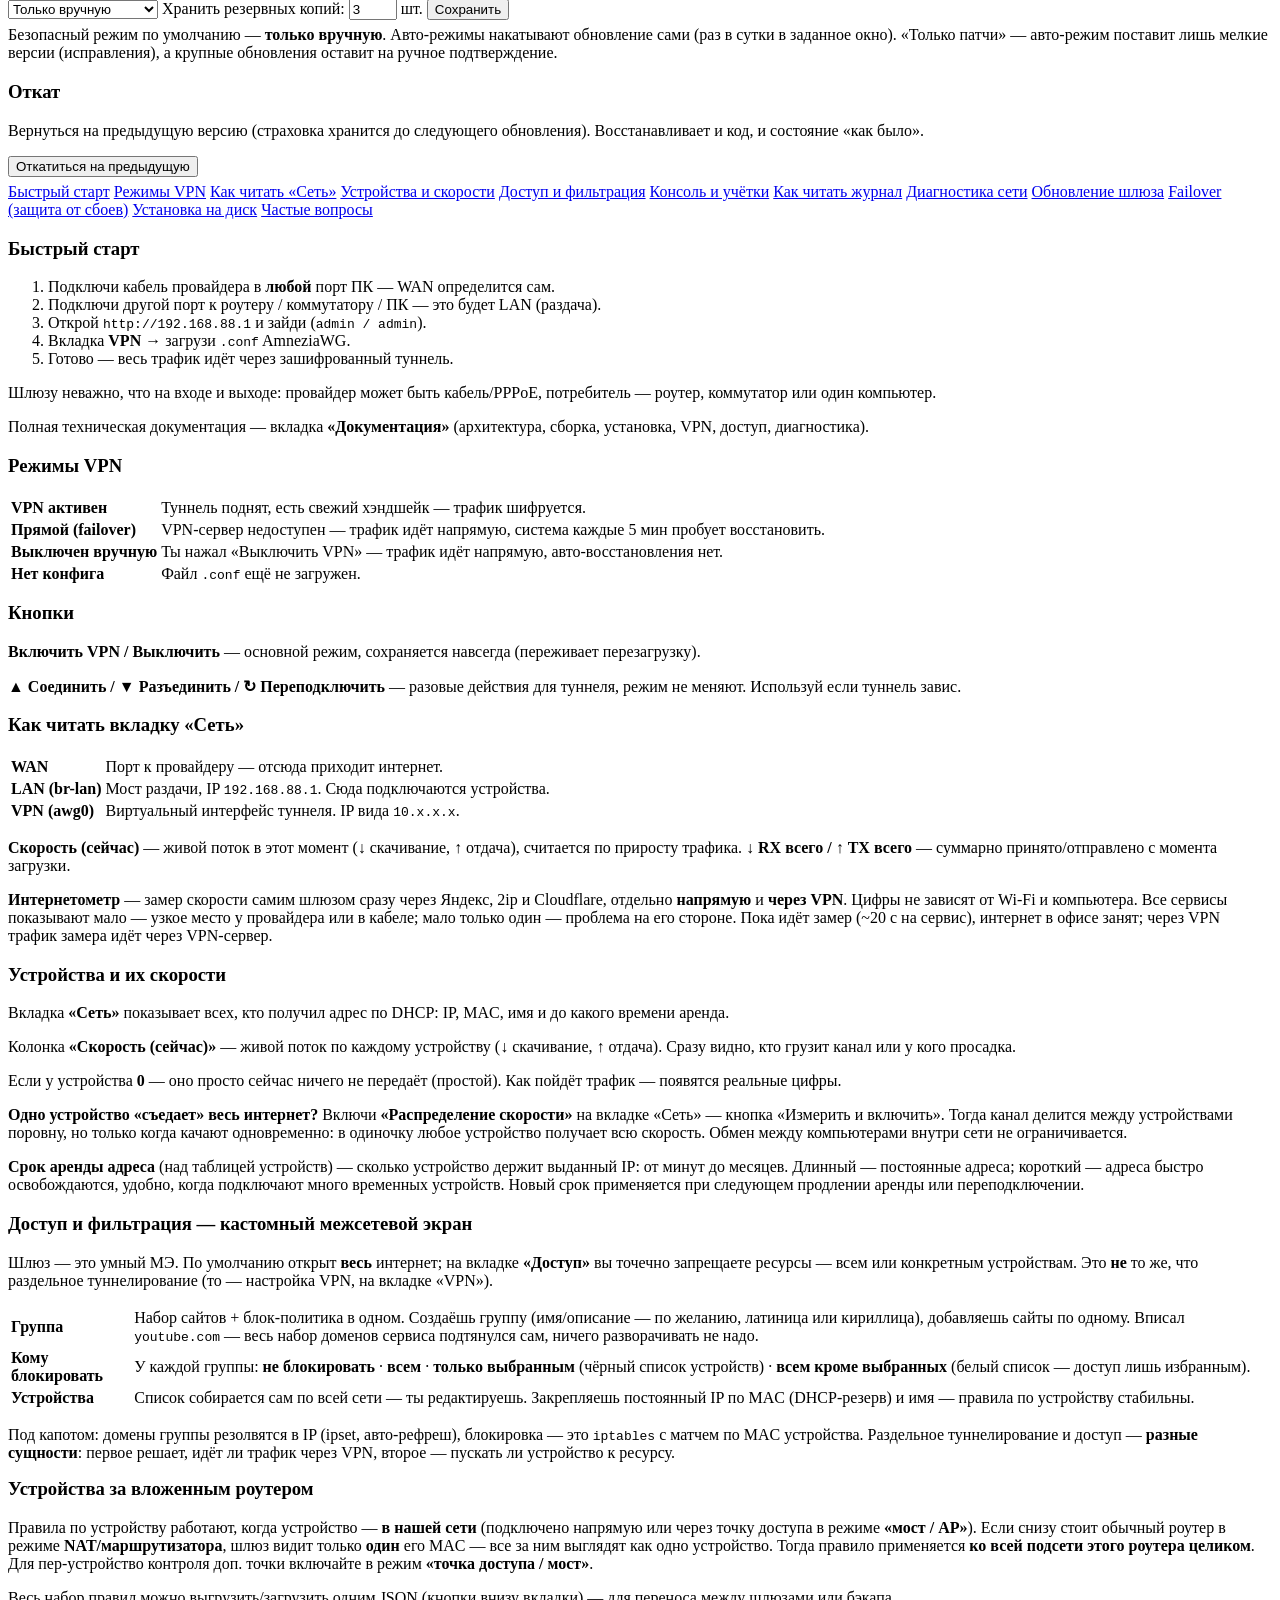
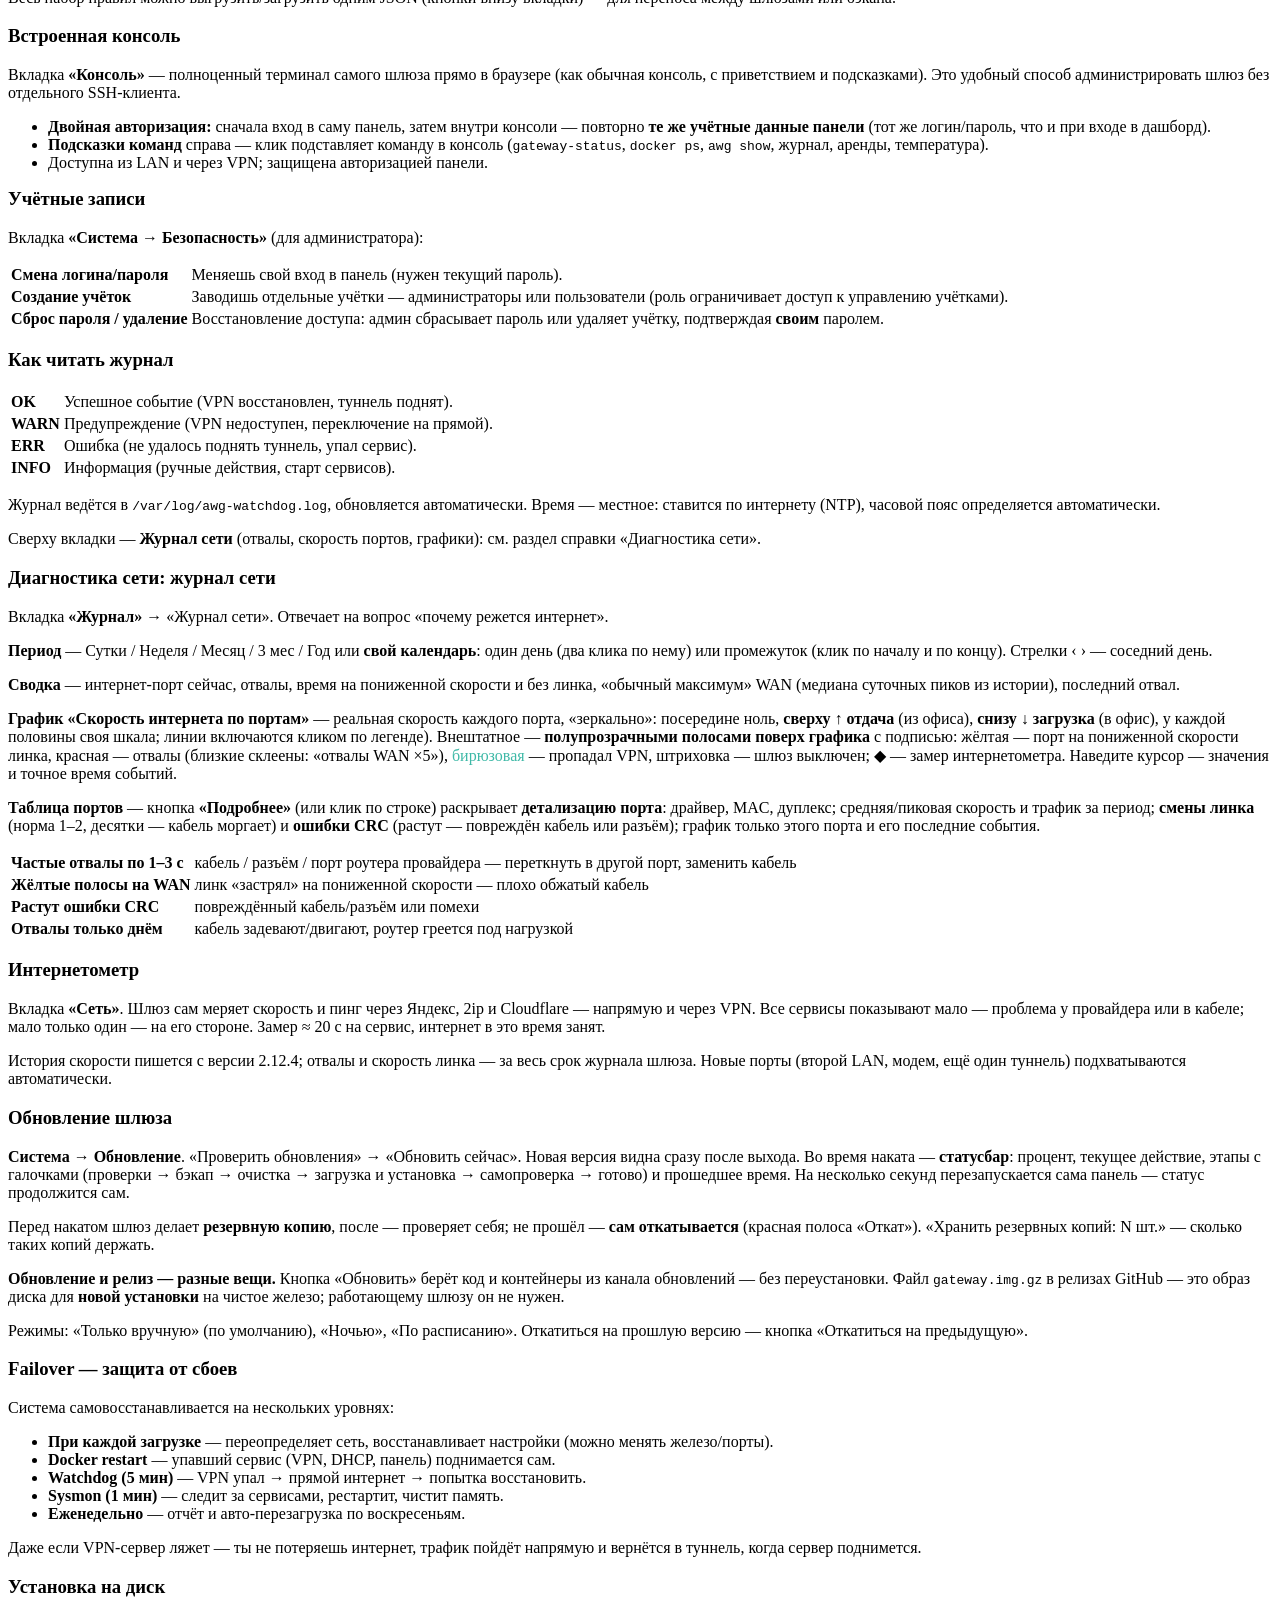
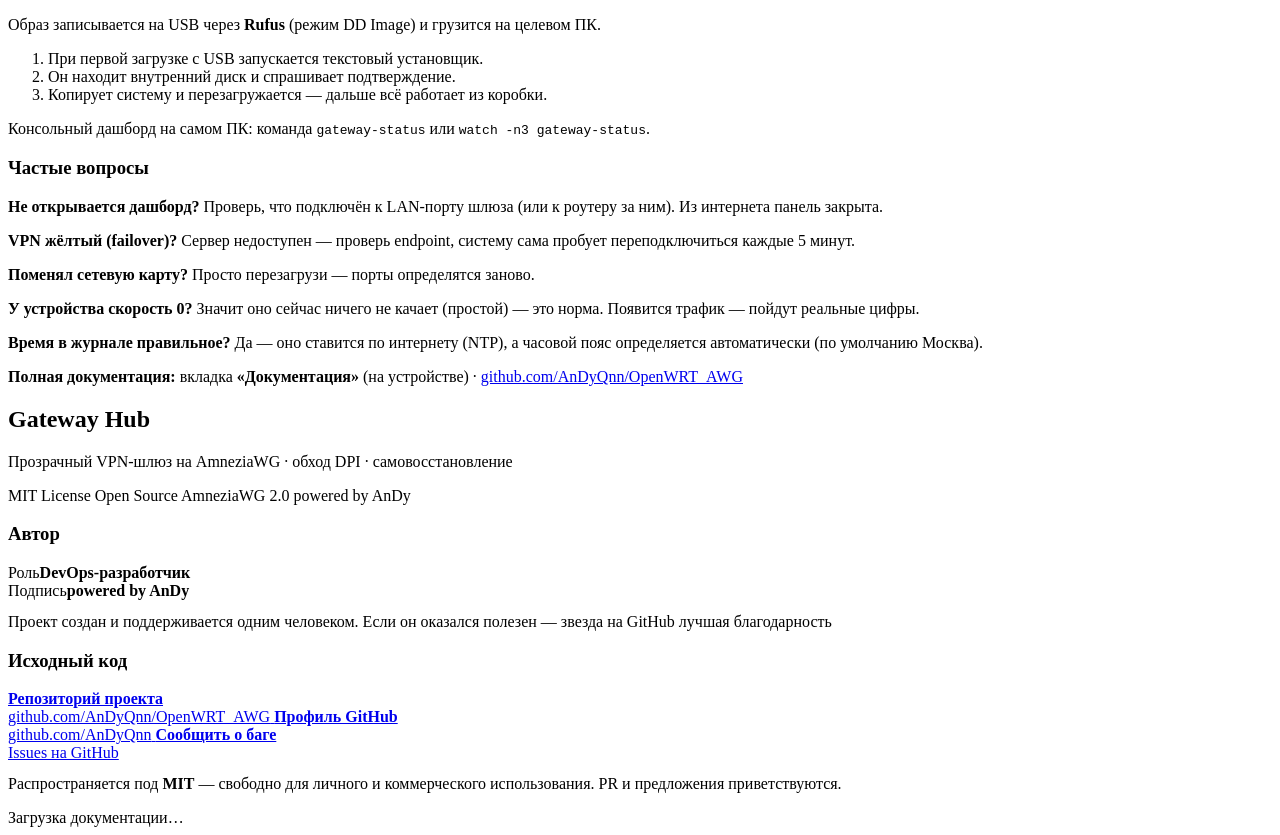
==== commit 6ea5cd54: "channel upd-code: v2.12.22 (2026-11-27)" ====
--- a/gateway/webui/static/index.html
+++ b/gateway/webui/static/index.html
@@ -109,16 +109,25 @@
                 <div class="kpi-top"><span class="kpi-label"><span data-ic="bug"></span>Заблокировано IP <span class="seg-q" title="Адреса, с которых выполнялся подбор пароля — система заблокировала их в межсетевом экране. Блокируются только публичные адреса; локальная сеть и VPN не затрагиваются.">?</span></span></div>
                 <div class="sec-big" id="sec-banned">0</div>
             </div>
-            <div class="kpi" data-accent="blue">
-                <div class="kpi-top"><span class="kpi-label"><span data-ic="lock"></span>Отбито с интернета <span class="seg-q" title="Пакеты, которые фаервол сбросил со стороны WAN — попытки достучаться до шлюза снаружи.">?</span></span></div>
+            <div class="kpi sec-click" data-accent="blue" onclick="secEvents('wan')" title="Нажми — журнал: кто, когда и куда стучался">
+                <div class="kpi-top"><span class="kpi-label"><span data-ic="lock"></span>Отбито с интернета <span class="seg-q" title="Попытки снаружи достучаться до САМОГО шлюза (панель, SSH и т.п.), которые фаервол отбросил, — за последние 7 дней. Служебный шум сети провайдера (multicast/broadcast) не считается. Интернет устройств в офисе это не затрагивает. Нажми на плитку — журнал.">?</span></span></div>
                 <div class="sec-big" id="sec-drops">0</div>
             </div>
-            <div class="kpi" data-accent="purple">
-                <div class="kpi-top"><span class="kpi-label"><span data-ic="user"></span>Неудачных входов <span class="seg-q" title="Сколько раз неверно вводили логин/пароль в панель.">?</span></span></div>
+            <div class="kpi sec-click" data-accent="purple" onclick="secEvents('logins')" title="Нажми — журнал: откуда и под каким логином">
+                <div class="kpi-top"><span class="kpi-label"><span data-ic="user"></span>Неудачных входов <span class="seg-q" title="Сколько раз неверно вводили логин или пароль в панель (всего по журналу). Нажми на плитку — откуда (офис, VPN, интернет), когда и под каким логином, включая попытки по SSH.">?</span></span></div>
                 <div class="sec-big" id="sec-fails">0</div>
             </div>
         </div>
         <div id="sec-banned-list" class="sec-banned-list" style="display:none"></div>
+        <div id="sec-events" class="card sec-events" style="display:none">
+            <h3><span data-ic="list"></span><span id="sec-ev-title">Журнал безопасности</span>
+                <button class="mini" style="margin-left:auto" onclick="$('sec-events').style.display='none'"><span data-ic="cross"></span></button></h3>
+            <div class="btns" style="margin-bottom:.5rem">
+                <button class="mini" id="sec-ev-tab-wan" onclick="secEvents('wan')">Отбито с интернета</button>
+                <button class="mini" id="sec-ev-tab-logins" onclick="secEvents('logins')">Неудачные входы</button>
+            </div>
+            <div id="sec-ev-body" class="small"></div>
+        </div>
     </section>
 
     <!-- ══ Сеть (интерфейсы · подключённые · DHCP/VLAN) ══ -->
@@ -138,11 +147,83 @@
 
         <div class="card">
             <h3><span data-ic="monitor"></span>Подключённые устройства <span class="small">(аренды DHCP)</span></h3>
+            <div class="lease-row">
+                <span class="small">Срок аренды адреса:</span>
+                <input type="number" id="lease-val" min="1" max="999" step="1" style="width:5.5rem">
+                <select id="lease-unit" style="width:auto">
+                    <option value="m">минут</option><option value="h">часов</option>
+                    <option value="d">дней</option><option value="mo">месяцев</option>
+                </select>
+                <button class="mini" onclick="leaseSave()">Сохранить</button>
+                <span class="small" id="lease-cur"></span>
+            </div>
+            <p class="small lease-hint">Сколько устройство держит выданный адрес. <b>Длинный</b> срок (дни, месяцы) — у устройств
+                постоянные адреса, удобно для правил доступа. <b>Короткий</b> (минуты, часы) — адреса быстро освобождаются,
+                удобно, когда подключают много временных устройств (клиентские ПК на настройку). Новый срок устройство
+                получит при следующем продлении аренды или переподключении. Закреплённые за MAC адреса не меняются.</p>
             <table id="dev-table">
                 <thead><tr><th>IP</th><th>MAC</th><th>Имя</th><th>Скорость (сейчас)</th><th>Аренда до</th></tr></thead>
                 <tbody id="dev-body"></tbody>
             </table>
             <div id="dev-empty" class="small">Нет подключённых устройств</div>
+        </div>
+
+        <div class="card" id="st-card">
+            <div class="nl-top">
+                <h3><span data-ic="gauge"></span>Интернетометр</h3>
+                <span id="st-state" class="small"></span>
+            </div>
+            <p class="small">Скорость и пинг сразу через несколько сервисов — <b>Яндекс</b>, <b>2ip</b> и <b>Cloudflare</b> —
+                и по каждому каналу: <b>напрямую</b> через провайдера и <b>через VPN</b>. Меряет сам шлюз, поэтому видно
+                реальную скорость канала, без влияния Wi‑Fi и компьютера. Разные сервисы — разные серверы: если все
+                показывают мало, узкое место у провайдера или в кабеле; если мало только один — проблема на его стороне.</p>
+            <div class="st-opts">
+                <div><span class="small">Каналы:</span>
+                    <label class="st-chk"><input type="checkbox" id="st-p-direct" checked> напрямую <span id="st-wan" class="small"></span></label>
+                    <label class="st-chk"><input type="checkbox" id="st-p-vpn" checked> через VPN</label></div>
+                <div><span class="small">Сервисы:</span>
+                    <label class="st-chk"><input type="checkbox" id="st-s-yandex" checked> Яндекс</label>
+                    <label class="st-chk"><input type="checkbox" id="st-s-2ip" checked> 2ip</label>
+                    <label class="st-chk"><input type="checkbox" id="st-s-cloudflare" checked> Cloudflare</label></div>
+                <button class="success" id="st-run" onclick="stRun()"><span data-ic="gauge"></span>Запустить замер</button>
+            </div>
+            <p class="small st-warn">Каждый замер ≈ 20 с; пока идёт, интернет в офисе заметно занят. Через VPN трафик
+                замера (~50–100 МБ на сервис при 30 Мбит/с) идёт через ваш VPN-сервер.</p>
+            <div id="st-progress" style="display:none"></div>
+            <div id="st-results"></div>
+            <div id="st-history"></div>
+        </div>
+
+        <div class="card" id="qos-card">
+            <h3><span data-ic="gauge"></span>Распределение скорости <span id="qos-dot" class="dot off"></span>
+                <span id="qos-state" class="small"></span></h3>
+            <p class="small">Делит интернет между устройствами <b>поровну и только когда нужно</b>: одно устройство
+            получает канал целиком, а когда качают несколько — никто (телевизор, загрузка обновлений) не забирает всё
+            себе. Сеть внутри офиса (компьютер ↔ компьютер) не ограничивается — шлюз остаётся обычным коммутатором.</p>
+            <div class="btns" style="margin-top:0.4rem">
+                <button class="success" onclick="qosMeasure(true)"><span data-ic="gauge"></span> Измерить и включить</button>
+                <button onclick="qosMeasure(false)"><span data-ic="refresh"></span> Только измерить</button>
+            </div>
+            <div id="qos-measure" class="small" style="margin-top:0.5rem"></div>
+            <div class="grp-create" style="flex-wrap:wrap; margin-top:0.6rem">
+                <label class="small" style="flex:1 1 220px">Через VPN, Мбит/с
+                    <span style="display:flex; gap:.4rem">
+                        <input type="number" id="qos-vd" class="access-input" min="0" max="100000" placeholder="↓ загрузка" title="Загрузка через VPN, Мбит/с (0 — не ограничивать)">
+                        <input type="number" id="qos-vu" class="access-input" min="0" max="100000" placeholder="↑ отдача" title="Отдача через VPN, Мбит/с (0 — не ограничивать)">
+                    </span></label>
+                <label class="small" style="flex:1 1 220px">Напрямую (провайдер), Мбит/с
+                    <span style="display:flex; gap:.4rem">
+                        <input type="number" id="qos-wd" class="access-input" min="0" max="100000" placeholder="↓ загрузка" title="Загрузка напрямую, Мбит/с (0 — не ограничивать)">
+                        <input type="number" id="qos-wu" class="access-input" min="0" max="100000" placeholder="↑ отдача" title="Отдача напрямую, Мбит/с (0 — не ограничивать)">
+                    </span></label>
+            </div>
+            <div class="btns" style="margin-top:0.6rem; align-items:center">
+                <label class="small" style="display:flex; align-items:center; gap:.4rem"><input type="checkbox" id="qos-en"> Включено</label>
+                <button onclick="qosSave()">Сохранить</button>
+            </div>
+            <p class="small" style="margin-top:0.4rem"><span data-ic="warn"></span> Замер занимает около минуты и на это
+            время загружает канал — запускай, когда никто ничего не качает. Шлюз выставит ~90% от измеренного: чтобы
+            делить канал честно, шлюз должен быть чуть «уже» провайдера. Цифры можно поправить вручную; 0 — не ограничивать.</p>
         </div>
 
         <div class="card">
@@ -324,6 +405,31 @@
                 <div class="metric"><span>Устройств</span><b id="rep-devices">—</b></div>
                 <div class="metric"><span>Сформирован</span><b id="rep-generated">—</b></div>
             </div>
+        </div>
+        <div class="card" id="netlog-card">
+            <div class="nl-top">
+                <h3><span data-ic="split"></span>Журнал сети</h3>
+                <div class="nl-seg" role="group" aria-label="Период">
+                    <button data-nld="1" onclick="loadNetlog(1)">Сутки</button>
+                    <button data-nld="7" onclick="loadNetlog(7)">Неделя</button>
+                    <button data-nld="30" onclick="loadNetlog(30)">Месяц</button>
+                    <button data-nld="90" onclick="loadNetlog(90)">3 мес</button>
+                    <button data-nld="365" onclick="loadNetlog(365)">Год</button>
+                </div>
+                <div class="nl-range">
+                    <button class="mini" onclick="nlDay(-1)" title="Предыдущий день">‹</button>
+                    <button class="mini nl-cal-btn" id="nl-range-go" onclick="nlCalToggle(event)" title="Выбрать день или промежуток">
+                        <span data-ic="cal"></span><span id="nl-cal-lbl">Выбрать даты</span></button>
+                    <button class="mini" onclick="nlDay(1)" title="Следующий день">›</button>
+                    <div id="nl-cal" class="nl-cal" style="display:none" onclick="event.stopPropagation()"></div>
+                </div>
+                <button class="mini" onclick="loadNetlog()" title="Обновить"><span data-ic="refresh"></span></button>
+            </div>
+            <p class="small nl-intro">Когда порт теряет сигнал в кабеле («линк») и с какой скоростью поднимается обратно.
+                Частые короткие отвалы и подъём линка на <b>скорости ниже обычной для порта</b> — почти всегда кабель или разъём
+                (либо порт на той стороне). Наведите курсор на график — покажет подробности.</p>
+            <div id="nl-body">Загружаю…</div>
+            <div id="nl-tip" class="nl-tip" style="display:none"></div>
         </div>
         <div class="card">
             <h3>Журнал событий <button class="mini" onclick="loadLogs()"><span data-ic="refresh"></span></button></h3>
@@ -505,7 +611,10 @@
                         <option value="all">Все версии (вкл. крупные)</option>
                         <option value="patch">Только патчи (мелкие X.Y.*)</option>
                     </select>
-                    <input type="number" id="upd-keep" class="access-input" style="flex:0 0 150px" min="1" max="20" value="3" title="Сколько резервных копий хранить">
+                    <label class="small" for="upd-keep" style="align-self:center; white-space:nowrap"
+                           title="Перед каждым обновлением шлюз делает резервную копию; старые сверх этого числа удаляются">Хранить резервных копий:</label>
+                    <input type="number" id="upd-keep" class="access-input" style="flex:0 0 80px" min="1" max="20" value="3" title="Сколько резервных копий (до обновлений) хранить на шлюзе: 1–20">
+                    <span class="small" style="align-self:center">шт.</span>
                     <button class="success" onclick="updateConfigSave()">Сохранить</button>
                 </div>
                 <div id="upd-cfg-result" class="small" style="margin-top:0.4rem"></div>
@@ -533,6 +642,8 @@
                 <a href="#" class="help-link" data-help="access">Доступ и фильтрация</a>
                 <a href="#" class="help-link" data-help="console">Консоль и учётки</a>
                 <a href="#" class="help-link" data-help="logs">Как читать журнал</a>
+                <a href="#" class="help-link" data-help="netdiag">Диагностика сети</a>
+                <a href="#" class="help-link" data-help="update">Обновление шлюза</a>
                 <a href="#" class="help-link" data-help="failover">Failover (защита от сбоев)</a>
                 <a href="#" class="help-link" data-help="install">Установка на диск</a>
                 <a href="#" class="help-link" data-help="faq">Частые вопросы</a>
@@ -573,6 +684,10 @@
                         <tr><td><b style="color:var(--warn)">VPN (awg0)</b></td><td>Виртуальный интерфейс туннеля. IP вида <code>10.x.x.x</code>.</td></tr>
                     </table>
                     <p class="small"><b>Скорость (сейчас)</b> — живой поток в этот момент (<span style="color:var(--good)">↓</span> скачивание, <span style="color:var(--accent)">↑</span> отдача), считается по приросту трафика. <b>↓ RX всего / ↑ TX всего</b> — суммарно принято/отправлено с момента загрузки.</p>
+                    <p><b>Интернетометр</b> — замер скорости самим шлюзом сразу через Яндекс, 2ip и Cloudflare, отдельно
+                    <b>напрямую</b> и <b>через VPN</b>. Цифры не зависят от Wi‑Fi и компьютера. Все сервисы показывают мало —
+                    узкое место у провайдера или в кабеле; мало только один — проблема на его стороне. Пока идёт замер
+                    (~20 с на сервис), интернет в офисе занят; через VPN трафик замера идёт через VPN-сервер.</p>
                 </div>
 
                 <div class="help-block" id="help-devices">
@@ -580,6 +695,13 @@
                     <p>Вкладка <b>«Сеть»</b> показывает всех, кто получил адрес по DHCP: IP, MAC, имя и до какого времени аренда.</p>
                     <p>Колонка <b>«Скорость (сейчас)»</b> — живой поток по каждому устройству (<span style="color:var(--good)">↓</span> скачивание, <span style="color:var(--accent)">↑</span> отдача). Сразу видно, кто грузит канал или у кого просадка.</p>
                     <p class="small">Если у устройства <b>0</b> — оно просто сейчас ничего не передаёт (простой). Как пойдёт трафик — появятся реальные цифры.</p>
+                    <p><b>Одно устройство «съедает» весь интернет?</b> Включи <b>«Распределение скорости»</b> на вкладке «Сеть» —
+                    кнопка «Измерить и включить». Тогда канал делится между устройствами поровну, но только когда качают
+                    одновременно: в одиночку любое устройство получает всю скорость. Обмен между компьютерами внутри
+                    сети не ограничивается.</p>
+                    <p><b>Срок аренды адреса</b> (над таблицей устройств) — сколько устройство держит выданный IP: от минут до
+                    месяцев. Длинный — постоянные адреса; короткий — адреса быстро освобождаются, удобно, когда подключают
+                    много временных устройств. Новый срок применяется при следующем продлении аренды или переподключении.</p>
                 </div>
 
                 <div class="help-block" id="help-access">
@@ -635,6 +757,53 @@
                         <tr><td><b>INFO</b></td><td>Информация (ручные действия, старт сервисов).</td></tr>
                     </table>
                     <p class="small">Журнал ведётся в <code>/var/log/awg-watchdog.log</code>, обновляется автоматически. Время — местное: ставится по интернету (NTP), часовой пояс определяется автоматически.</p>
+                    <p class="small">Сверху вкладки — <b>Журнал сети</b> (отвалы, скорость портов, графики): см. раздел справки «Диагностика сети».</p>
+                </div>
+
+                <div class="help-block" id="help-netdiag">
+                    <h3>Диагностика сети: журнал сети</h3>
+                    <p>Вкладка <b>«Журнал»</b> → «Журнал сети». Отвечает на вопрос «почему режется интернет».</p>
+                    <p><b>Период</b> — Сутки / Неделя / Месяц / 3 мес / Год или <b>свой календарь</b>: один день (два клика по
+                    нему) или промежуток (клик по началу и по концу). Стрелки ‹ › — соседний день.</p>
+                    <p><b>Сводка</b> — интернет-порт сейчас, отвалы, время на пониженной скорости и без линка,
+                    «обычный максимум» WAN (медиана суточных пиков из истории), последний отвал.</p>
+                    <p><b>График «Скорость интернета по портам»</b> — реальная скорость каждого порта, «зеркально»: посередине ноль,
+                    <b>сверху ↑ отдача</b> (из офиса), <b>снизу ↓ загрузка</b> (в офис), у каждой половины своя шкала;
+                    линии включаются кликом по легенде). Внештатное — <b>полупрозрачными полосами поверх
+                    графика</b> с подписью: <span style="color:var(--warn)">жёлтая</span> — порт на пониженной скорости линка,
+                    <span style="color:var(--bad)">красная</span> — отвалы (близкие склеены: «отвалы WAN ×5»),
+                    <span style="color:#3fb9a7">бирюзовая</span> — пропадал VPN, штриховка — шлюз выключен; ◆ — замер интернетометра.
+                    Наведите курсор — значения и точное время событий.</p>
+                    <p><b>Таблица портов</b> — кнопка <b>«Подробнее»</b> (или клик по строке) раскрывает <b>детализацию порта</b>: драйвер, MAC, дуплекс;
+                    средняя/пиковая скорость и трафик за период; <b>смены линка</b> (норма 1–2, десятки — кабель моргает) и
+                    <b>ошибки CRC</b> (растут — повреждён кабель или разъём); график только этого порта и его последние события.</p>
+                    <table class="help-table">
+                        <tr><td><b>Частые отвалы по 1–3 с</b></td><td>кабель / разъём / порт роутера провайдера — переткнуть в другой порт, заменить кабель</td></tr>
+                        <tr><td><b>Жёлтые полосы на WAN</b></td><td>линк «застрял» на пониженной скорости — плохо обжатый кабель</td></tr>
+                        <tr><td><b>Растут ошибки CRC</b></td><td>повреждённый кабель/разъём или помехи</td></tr>
+                        <tr><td><b>Отвалы только днём</b></td><td>кабель задевают/двигают, роутер греется под нагрузкой</td></tr>
+                    </table>
+                    <h3>Интернетометр</h3>
+                    <p>Вкладка <b>«Сеть»</b>. Шлюз сам меряет скорость и пинг через Яндекс, 2ip и Cloudflare — напрямую и
+                    через VPN. Все сервисы показывают мало — проблема у провайдера или в кабеле; мало только один — на его
+                    стороне. Замер ≈ 20 с на сервис, интернет в это время занят.</p>
+                    <p class="small">История скорости пишется с версии 2.12.4; отвалы и скорость линка — за весь срок журнала шлюза.
+                    Новые порты (второй LAN, модем, ещё один туннель) подхватываются автоматически.</p>
+                </div>
+
+                <div class="help-block" id="help-update">
+                    <h3>Обновление шлюза</h3>
+                    <p><b>Система → Обновление</b>. «Проверить обновления» → «Обновить сейчас». Новая версия видна сразу
+                    после выхода. Во время наката — <b>статусбар</b>: процент, текущее действие, этапы с галочками
+                    (проверки → бэкап → очистка → загрузка и установка → самопроверка → готово) и прошедшее время.
+                    На несколько секунд перезапускается сама панель — статус продолжится сам.</p>
+                    <p>Перед накатом шлюз делает <b>резервную копию</b>, после — проверяет себя; не прошёл — <b>сам откатывается</b>
+                    (красная полоса «Откат»). «Хранить резервных копий: N шт.» — сколько таких копий держать.</p>
+                    <p><b>Обновление и релиз — разные вещи.</b> Кнопка «Обновить» берёт код и контейнеры из канала обновлений —
+                    без переустановки. Файл <code>gateway.img.gz</code> в релизах GitHub — это образ диска для <b>новой установки</b>
+                    на чистое железо; работающему шлюзу он не нужен.</p>
+                    <p class="small">Режимы: «Только вручную» (по умолчанию), «Ночью», «По расписанию». Откатиться на прошлую
+                    версию — кнопка «Откатиться на предыдущую».</p>
                 </div>
 
                 <div class="help-block" id="help-failover">
